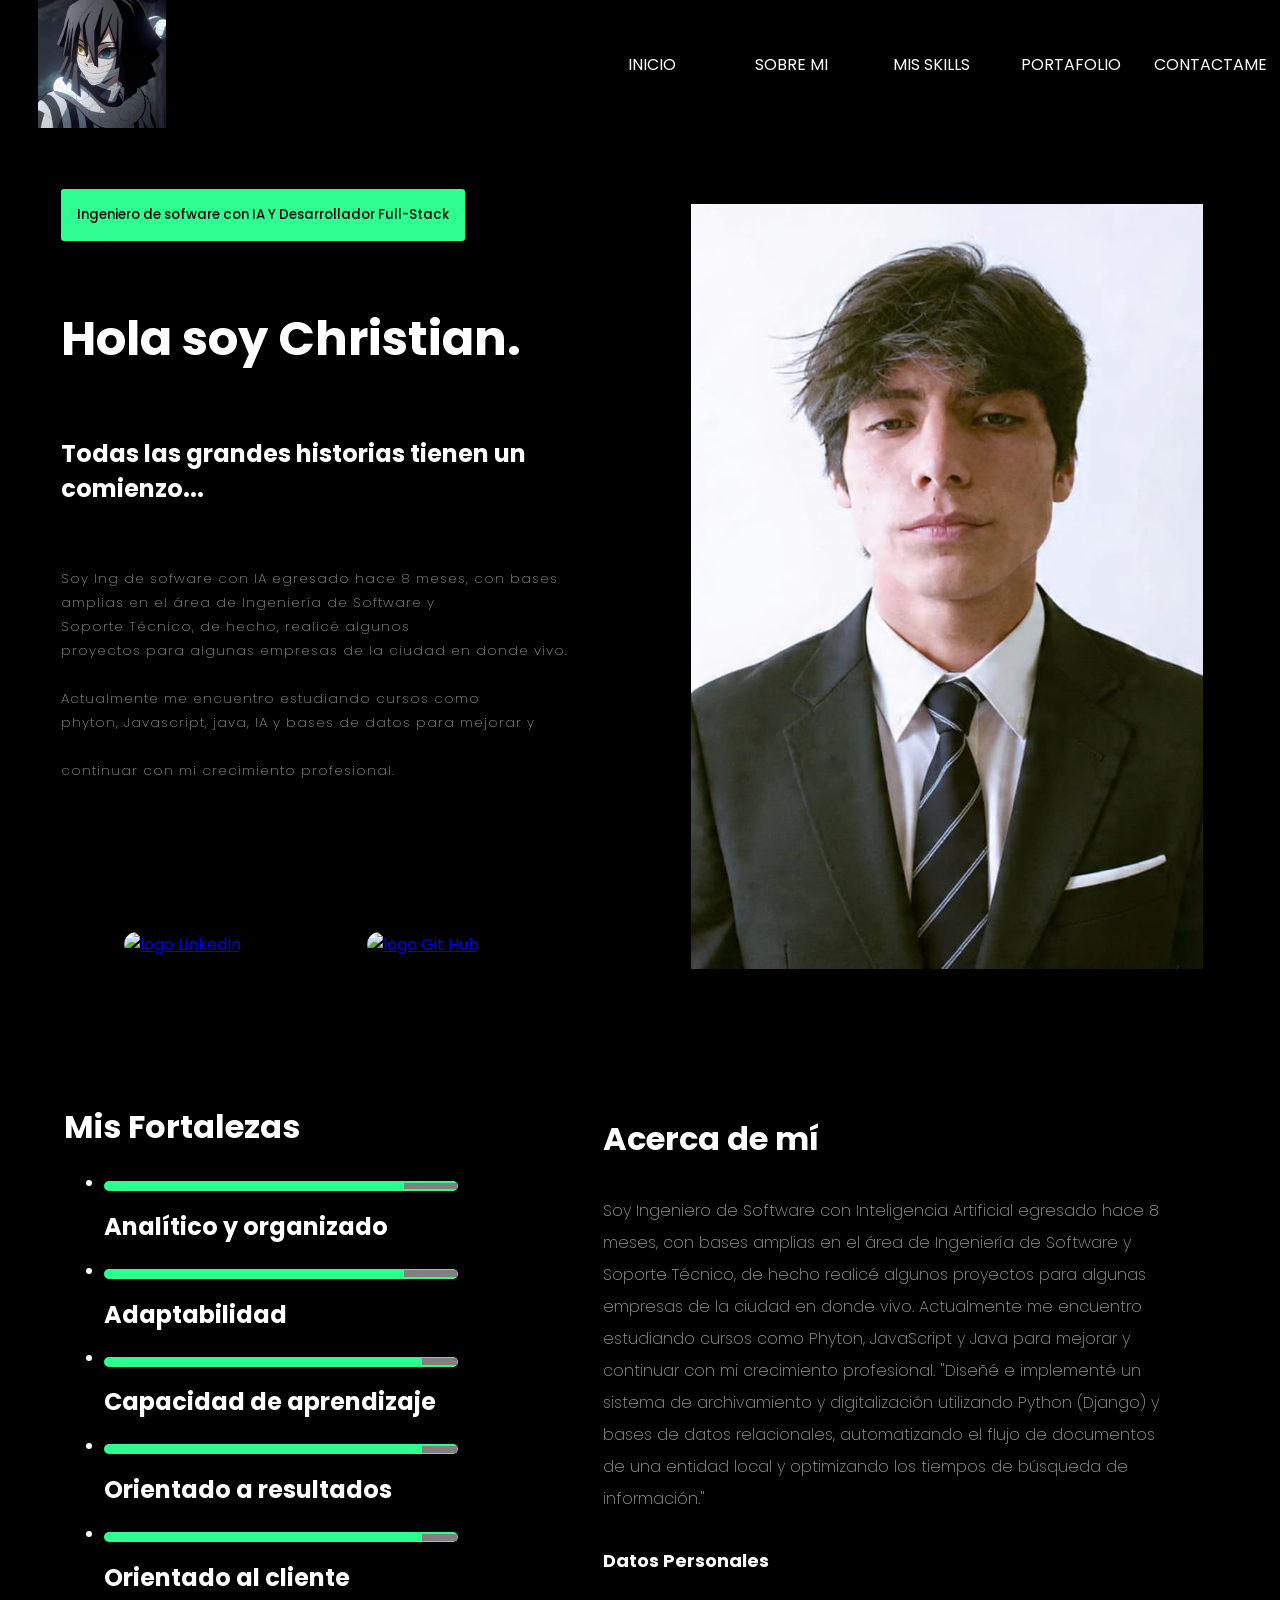
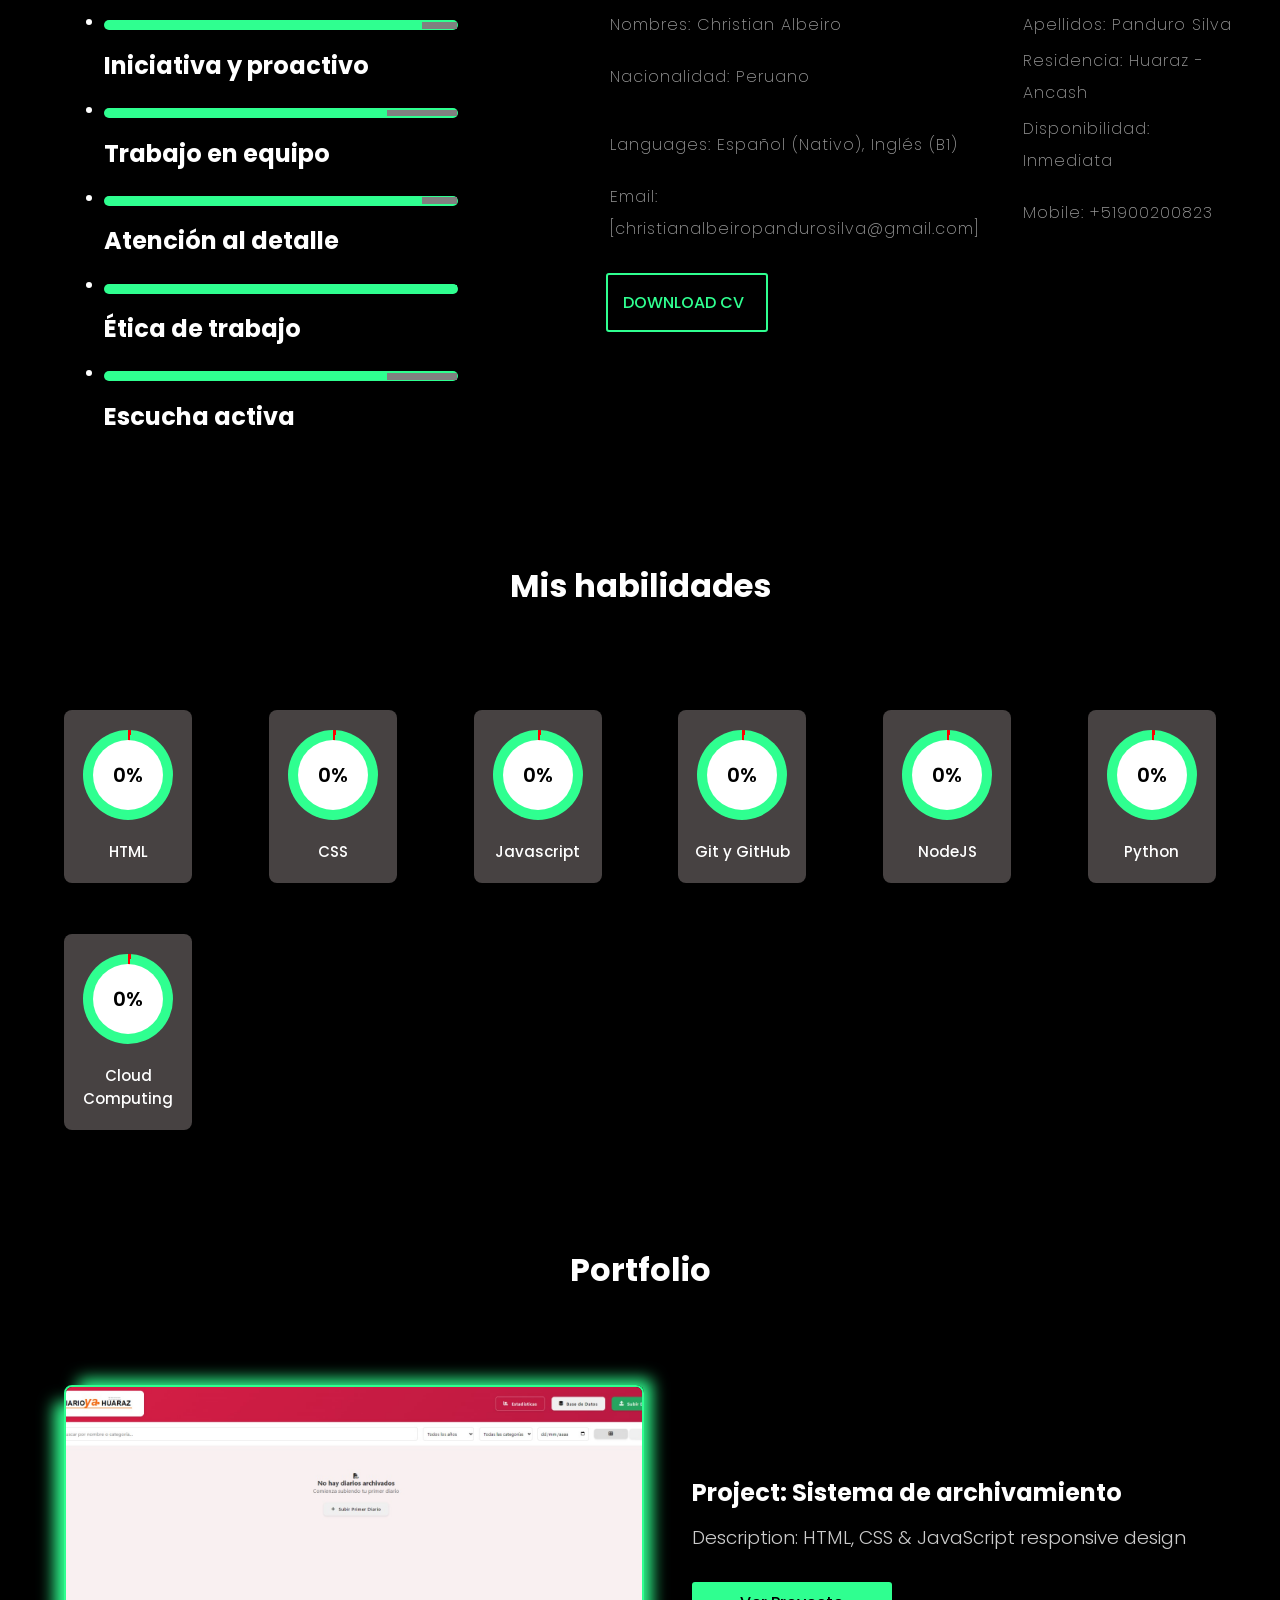
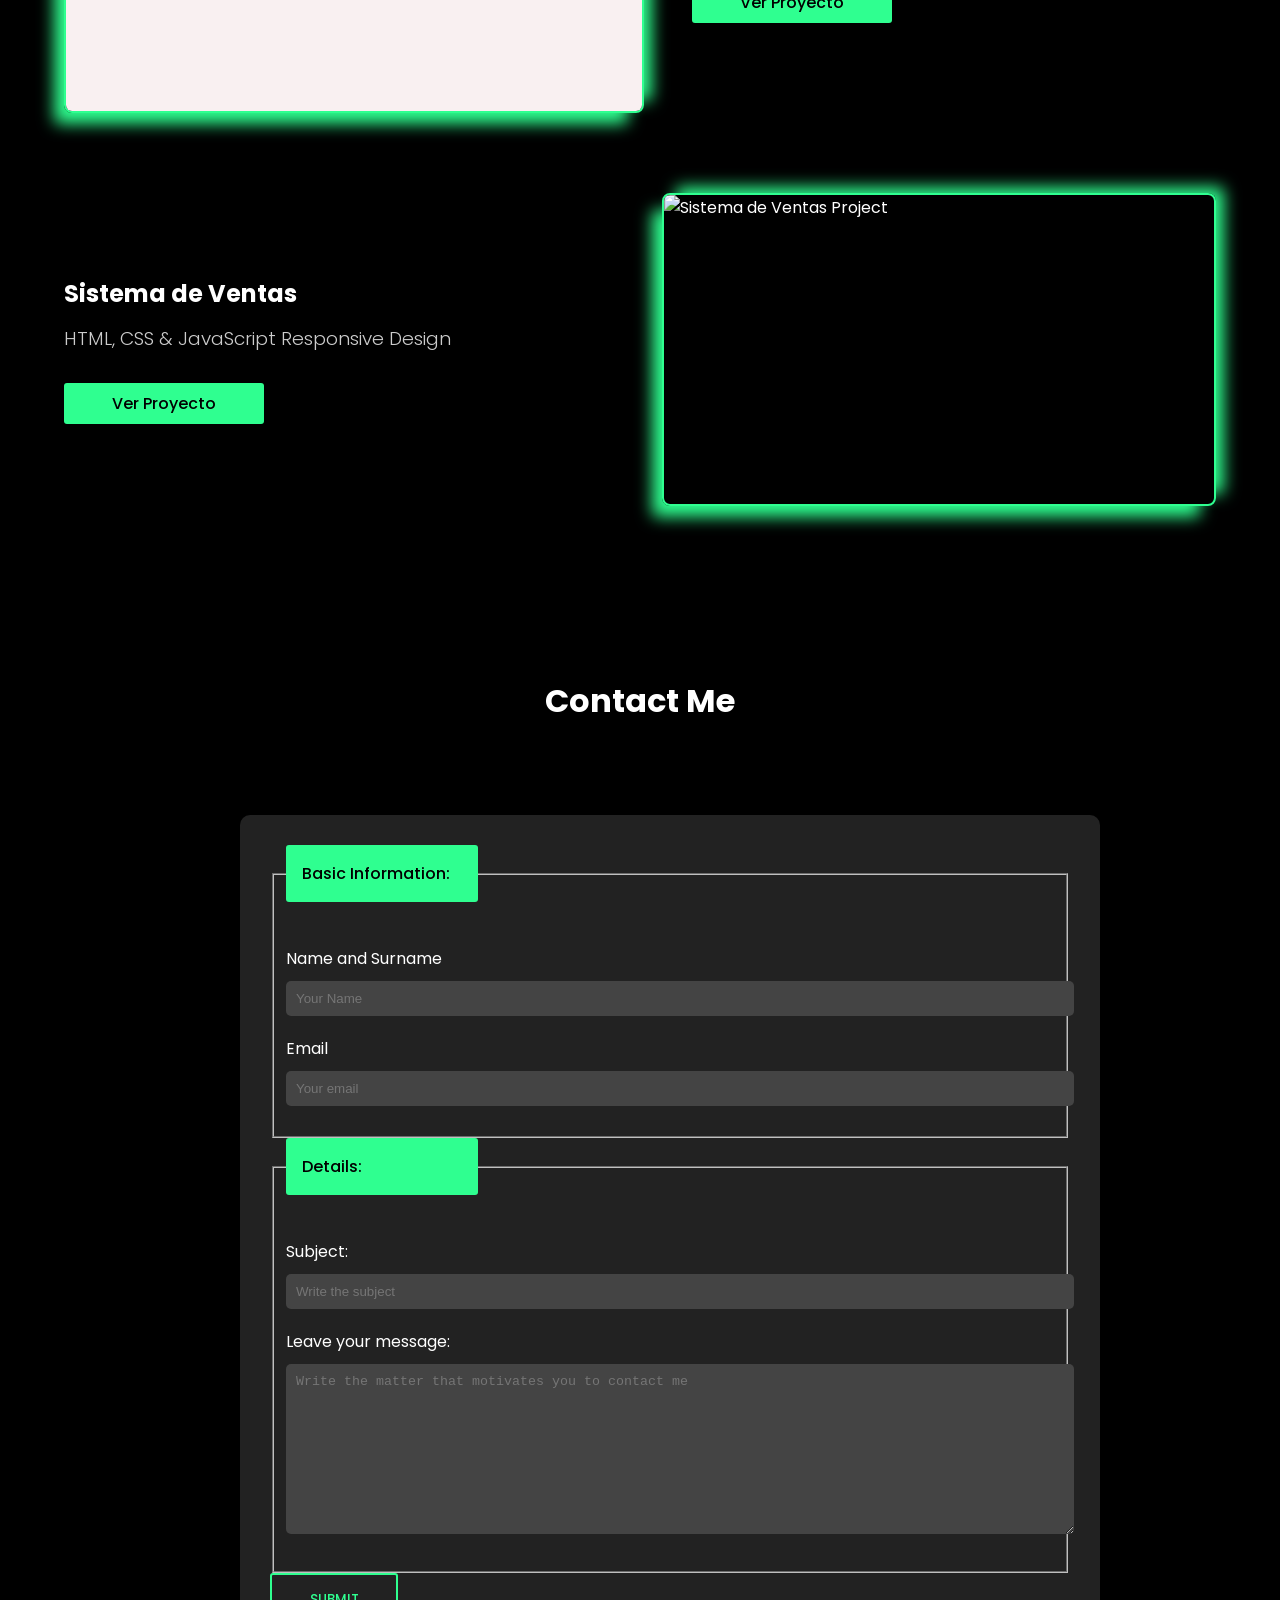
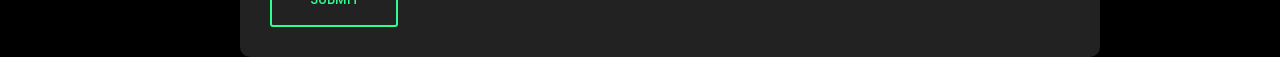
==== index.html @ 925903bc "cambios realizados" ====
<!DOCTYPE html>
<html lang="en">

<head>
    <meta charset="UTF-8">
    <meta http-equiv="X-UA-Compatible" content="IE=edge">
    <meta name="viewport" content="width=device-width, initial-scale=1.0">
    <title>Portafolio Christian Albeiro Panduro Silva</title>
    <link rel="stylesheet" href="./css/reset.css">
    <link rel="stylesheet" href="./css/style.css">
    <link rel="preconnect" href="https://fonts.googleapis.com">
    <link rel="preconnect" href="https://fonts.googleapis.com">
    <link rel="preconnect" href="https://fonts.gstatic.com" crossorigin>
    <link
        href="https://fonts.googleapis.com/css2?family=Poppins:ital,wght@0,100;0,200;0,300;0,400;0,500;1,300&display=swap"
        rel="stylesheet">

</head>

<body>
    <header class="header">
        <div class="header__Container">
            <img src="./img/logo_IN.png" alt="Christian Panduro Silva" class="logo__Img">

            <nav class="navbar">
                <a href="index.html" class="navbar__Links button">INICIO</a>
                <a href="#anchor__About-me" class="navbar__Links button">SOBRE MI</a>
                <a href="#anchor__My-Skills" class="navbar__Links button">MIS SKILLS</a>
                <a href="#anchor__Portfolio" class="navbar__Links button">PORTAFOLIO</a>
                <!--<a href="#" class = "navbar__Links button">SERVICES</a>-->
                <a href="#anchor__Contact" class="navbar__Links button">CONTACTAME</a>
            </nav>
        </div>
    </header>

    <main>
        <section class="banner">
            <div class="banner__Texts">
                <button class="banner__Texts-Button">Ingeniero de sofware con IA Y Desarrollador Full-Stack</button>
                <h1 class="banner__Texts-Title">Hola soy Christian.</h1>
                <h3 class="banner__Texts-Subtitle"> Todas las grandes historias tienen un comienzo...</h3>
                <p class="banner__Texts-Paragraph">Soy Ing de sofware con IA egresado hace 8 meses, con bases <br>
                    amplias en
                    el área de Ingeniería de Software y <br> Soporte Técnico, de hecho, realicé algunos <br>proyectos
                    para
                    algunas empresas de la ciudad en donde vivo.<br>
                    <br> Actualmente me encuentro estudiando cursos como <br>phyton, Javascript, java, IA y bases de
                    datos para mejorar y<br>
                    <br> continuar con mi crecimiento profesional. <br>

                </p>
                <div class="banner__Container-Rrss">
                    <a href="https://www.linkedin.com/in/christian-a-panduro-silva-a528353b9/" target="_blank"><img
                            src="./img/LinkedIn_.png" class="banner__Container-Rrss-logos" alt="logo LinkedIn"></a>
                    <a href="https://github.com/kelokevcd" target="_blank"><img src="./img/Git_Hub.png"
                            class="banner__Container-Rrss-logos" alt="logo Git Hub"></a>
                </div>
            </div>
            <div class="banner__Image"></div>
        </section>

        <section class="about-me" id="anchor__About-me">
            <div class="about__Progress-Container">
                <h2 class="about__Progress-Title">Mis Fortalezas</h2>
                <ul class="about__Progress-Bar-List">
                    <li>
                        <progress id="progressBar1" value="85" max="100"></progress>
                        <h2>Analítico y organizado</h2>
                    </li>
                    <li>
                        <progress id="progressBar2" value="85" max="100"></progress>
                        <h2>Adaptabilidad</h2>
                    </li>
                    <li>
                        <progress id="progressBar3" value="90" max="100"></progress>
                        <h2>Capacidad de aprendizaje</h2>
                    </li>
                    <li>
                        <progress id="progressBar4" value="90" max="100"></progress>
                        <h2>Orientado a resultados</h2>
                    </li>
                    <li>
                        <progress id="progressBar5" value="90" max="100"></progress>
                        <h2>Orientado al cliente</h2>
                    </li>
                    <li>
                        <progress id="progressBar6" value="90" max="100"></progress>
                        <h2>Iniciativa y proactivo</h2>
                    </li>
                    <li>
                        <progress id="progressBar7" value="80" max="100"></progress>
                        <h2>Trabajo en equipo</h2>
                    </li>
                    <li>
                        <progress id="progressBar8" value="90" max="100"></progress>
                        <h2>Atención al detalle</h2>
                    </li>
                    <li>
                        <progress id="progressBar9" value="100" max="100"></progress>
                        <h2>Ética de trabajo</h2>
                    </li>
                    <li>
                        <progress id="progressBar10" value="80" max="100"></progress>
                        <h2>Escucha activa</h2>
                    </li>
                </ul>
            </div>

            <div class="about__Container">
                <h2 class="about__Container-Title">Acerca de mí</h2>
                <p class="about__Container-Paragraph">Soy Ingeniero de Software con Inteligencia Artificial egresado
                    hace 8 meses, con bases amplias en el área de Ingeniería de Software y Soporte Técnico, de hecho
                    realicé algunos proyectos para algunas empresas de la ciudad en donde vivo. Actualmente me encuentro
                    estudiando cursos como Phyton, JavaScript y Java para mejorar y continuar con mi crecimiento
                    profesional. "Diseñé e implementé un sistema de archivamiento y digitalización utilizando Python
                    (Django) y bases de datos relacionales, automatizando el flujo de documentos de una entidad local y
                    optimizando los tiempos de búsqueda de información."
                </p>
                <h3 class="about__Container-Subtitle">Datos Personales</h3>
                <table class="about__Container-Table">
                    <tbody>
                        <tr>
                            <td>Nombres: Christian Albeiro</td>
                            <td>Apellidos: Panduro Silva</td>
                        </tr>
                        <tr>
                            <td>Nacionalidad: Peruano</td>
                            <td>Residencia: Huaraz - Ancash</td>
                        </tr>
                        <tr>
                            <td>Languages: Español (Nativo), Inglés (B1)</td>
                            <td>Disponibilidad: Inmediata</td>
                        </tr>
                        <tr>
                            <td>Email: <a class="contacto"
                                    href="christianalbeiropandurosilva@gmail.com">[christianalbeiropandurosilva@gmail.com]</a>
                            </td>
                            <td>Mobile: <a class="contacto" href="tel:+51900200823">+51900200823</a></td>
                        </tr>
                    </tbody>
                </table>
                <div class="about__Container-CV">
                    <a href="https://drive.google.com/u/0/uc?id=1h430O8Bx3JMzEieAZW5dq2Z0XcemH2t6&export=download"
                        target="_blank" class="about__Container-CV-Button">Download CV</a>
                </div>
            </div>
        </section>

        <section class="my-Skills" id="anchor__My-Skills">
            <h2 class="my-Skills__title">Mis habilidades</h2>
            <div class="my-skills__Containers-Group">
                <div class="my-Skills__Container" id="HTML">
                    <div class="my-Skills__Circular-Bar">
                        <span class="my-Skills__Circular-Bar__Progress-value">0%</span>
                    </div>
                    <span class="my-Skills__Circular-Bar__Header-Text">HTML</span>
                </div>
                <div class="my-Skills__Container" id="CSS">
                    <div class="my-Skills__Circular-Bar">
                        <span class="my-Skills__Circular-Bar__Progress-value">0%</span>
                    </div>
                    <span class="my-Skills__Circular-Bar__Header-Text">CSS</span>
                </div>
                <div class="my-Skills__Container" id="Javascript">
                    <div class="my-Skills__Circular-Bar">
                        <span class="my-Skills__Circular-Bar__Progress-value">0%</span>
                    </div>
                    <span class="my-Skills__Circular-Bar__Header-Text">Javascript</span>
                </div>
                <div class="my-Skills__Container" id="Git">
                    <div class="my-Skills__Circular-Bar">
                        <span class="my-Skills__Circular-Bar__Progress-value">0%</span>
                    </div>
                    <span class="my-Skills__Circular-Bar__Header-Text">Git y GitHub</span>
                </div>
                <div class="my-Skills__Container" id="Node JS">
                    <div class="my-Skills__Circular-Bar">
                        <span class="my-Skills__Circular-Bar__Progress-value">0%</span>
                    </div>
                    <span class="my-Skills__Circular-Bar__Header-Text">NodeJS</span>
                </div>
                <div class="my-Skills__Container" id="Python">
                    <div class="my-Skills__Circular-Bar">
                        <span class="my-Skills__Circular-Bar__Progress-value">0%</span>
                    </div>
                    <span class="my-Skills__Circular-Bar__Header-Text">Python</span>
                </div>
                <div class="my-Skills__Container" id="Cloud">
                    <div class="my-Skills__Circular-Bar">
                        <span class="my-Skills__Circular-Bar__Progress-value">0%</span>
                    </div>
                    <span class="my-Skills__Circular-Bar__Header-Text">Cloud Computing</span>
                </div>
        </section>

        <section class="portfolio" id="anchor__Portfolio">
            <h2 class="portfolio__Title">Portfolio</h2>
            <div class="portfolio__Projects">
                <div class="portfolio__Project">
                    <img src="./img/Sistema_archivamiento.jpeg" alt="Sistema de archivamiento Project"
                        class="portfolio__Project-Img">
                    <div class="portfolio__Project-Info">
                        <h3 class="portfolio__Text-Right">Project: Sistema de archivamiento</h3>
                        <h3 class="portfolio__Text-Description-Right">Description: HTML, CSS & JavaScript responsive
                            design
                        </h3>
                        <a href="https://github.com/kelokevcd/sistema---archivamiento1.git" target="_blank"
                            class="portfolio__Button">Ver Proyecto</a>
                    </div>
                </div>
                <div class="portfolio__Project">
                    <div class="portfolio__Project-Info">
                        <h3 class="portfolio__Text-Left">Sistema de Ventas</h3>
                        <h3 class="portfolio__Text-Description-Left">HTML, CSS & JavaScript Responsive Design</h3>
                        <a href="https://github.com/kelokevcd/FRONTEND-SISTEMAVENTA.git" target="_blank"
                            class="portfolio__Button">Ver Proyecto</a>
                    </div>
                    <img src="./img/Sistema_Ventas.jpeg" alt="Sistema de Ventas Project" class="portfolio__Project-Img">
                </div>
            </div>
        </section>

        <section class="form" id="anchor__Contact">
            <div class="form_Container">
                <h2 class="form__Title">Contact Me</h2>
                <form action="./registro_concluido.html" class="form">
                    <fieldset>
                        <legend class="form__Label">Basic Information:</legend>
                        <div class="input-container">
                            <label class="input-label" for="name">Name and Surname</label>
                            <span class="input-message-error">This field is not valid</span>
                            <input name="name" id="name" class="input" type="text" placeholder="Your Name" required
                                minlength="6" maxlength="50">
                        </div>
                        <div class="input-container">
                            <label class="input-label" for="email">Email</label>
                            <span class="input-message-error">This field is not valid</span>
                            <input name="email" id="email" class="input" type="email" placeholder="Your email" required
                                pattern="^[^\s@]+@[^\s@]+\.[^\s@]+$"
                                title="Debes ingresar un correo electrónico válido, con este formato de ejemplo: martymcfly@gmail.com">
                        </div>
                    </fieldset>
                    <fieldset>
                        <legend class="form__Label">Details:</legend>
                        <div class="input-container">
                            <label class="input-label" for="subject">Subject:</label>
                            <span class="input-message-error">This field is not valid</span>
                            <input name="Subject" id="subject" class="input" type="text" placeholder="Write the subject"
                                required minlength="6" maxlength="50"
                                title="Debes ingresar mínimo 6 caracteres y un máximo de 50.">
                        </div>
                        <div class="input-container">
                            <label class="input-label" for="message">Leave your message:</label>
                            <span class="input-message-error">This field is not valid</span>
                            <textarea rows="10" id="message" name="message" required minlength="10" maxlength="1500"
                                placeholder="Write the matter that motivates you to contact me"></textarea>
                        </div>
                    </fieldset>
                    <button class="form__Button">Submit</a>
                </form>
            </div>
        </section>


    </main>
    <script src="./JS/anchor_scroll.js"></script>
    <script src="./JS/circular-Progress-Bar.js"></script>
    <script src="./JS/skill_Containers.js"></script>
    <script src="./JS/validaciones.js" type="module"></script>
    <script src="./Js/app.js" type="module"></script>
</body>

</html>
---- css/style.css ----
body {
  background-color: black;
  font-family: 'Poppins', sans-serif;
  margin: auto;
  color: white;
}

/* INICIO DE LA SECCION HEADER */

.header__Container {
  display: flex;
  /* se invoca el modulo unidimensional de layout: caja flexible */
  align-items: center;
  /* se alinean items verticalmente en "y" */
  background-color: black;
  /* color fondo sección */
}

.logo__Img {
  width: 10%;
  /* tamaño del logo */
  padding: 0 3%;
}

.navbar {
  display: flex;
  width: 92%;
  /* restante asignado a la navbar */
  justify-content: flex-end;
  /* alinea link acia el final de la fila */

}

.navbar__Links {
  display: flex;
  width: 10%;
  /* ancho de cada link */
  text-decoration: none;
  /* eliminar el subrayado del link */
  color: white;
  /* color letra de cada link */
  justify-content: center;

}

/* INICIA PERSONALIZACION DE LA CLASE BOTÓN EN ARAS DE ANIMARLA */

.button {
  /*font-size: 17px;*/
  background: transparent;
  /* para que aqdopte el color de fondo de la pagina */
  border: none;
  /* para que elimine el borde del botón */
  padding: 1em;
  /* para definir el tamaño del botón */
  position: relative;
  /* indica que es un elemento posicionado y que los pseudoelementos se sicionan teniendolo como referencia. */
  transition: .5s ease;
  /* duracion y efecto de la animacion */
  z-index: 2;
  /* el elemento tiene prelacion sobre los pseudoelementos */
}

.button::before {
  /* pseudoelemento para crear la línea animada que se extiende */
  content: '';
  /* no tendrá ningún contenido */
  position: absolute;
  /* se ubicará en relacion con el elemento padre que es el botón */
  left: 0;
  /* la linea inicia en el valor 0 de la parte izq */
  bottom: 0;
  /* la linea inicia en el valor 0 de la parte de abajo */
  height: 2px;
  /* el grosor de la línea */
  width: 0;
  /*la línea inicia no mostrandose (para la animacion)*/
  background-color: #fcfcfc;
  /* indica el color de la linea */
  transition: .5s ease;
  /* duracion y efecto de la animacion */
  z-index: -1;
  /* la prelacion es por debajo del botón */
}

.button:hover {
  /* cuando el mouse se pone sobre el botón */
  color: black;
  /* color del texto que mostrará */
  transition-delay: .5s;
  /* que tan lenta será la animacion */

}

.button:hover::before {
  /* funciona cuando el mouse se coloca sobre el boton*/
  width: 100%;
  /* hace que la línea se extienda de lado a lado hasta que se complete */

}

.button::after {
  /*para el inicio de la animacion */
  content: '';
  /*sin contenido*/
  position: absolute;
  /* se ubica según su padre*/
  left: 0;
  /* la linea inicia en el valor 0 de la parte izq */
  bottom: 0;
  /* la linea inicia en el valor 0 de la parte de abajo */
  height: 0;
  /* el grosor de la línea al inicio */
  width: 100%;
  /* indica que ocupará todo el espacio de lado a lado */
  transition: .4s ease;
  /* duracion y efecto de la transicion */
  z-index: -2;
  /* configura que el elemento quede detrás de los demás */
  border-radius: 3px 3px 0 0;
  /* redondear bordes solo superiores */
}

.button:hover::after {
  height: 100%;
  /* indica la altura a la que se extenderá el fondo rojo */
  transition-delay: 0.4s;
  /*retraso de la animacion */
  background-color: rgb(47, 255, 144);
  /* color de fondo que se extiende */
}

/* FIN DE LA SECCION HEADER */


/* INICIO DE LA SECCION BANNER */

.banner {
  display: flex;

}

.banner__Texts-Button {
  background: rgb(47, 255, 144);
  color: black;
  font-family: 'Poppins', sans-serif;
  font-weight: 500;
  border-radius: 3px;
  padding: 1rem;
  border: none;
  margin: 10% 0 5% 10%;
}

.banner__Texts-Button:hover {
  background: rgb(47, 255, 144);
  color: black;
  border-radius: 5px;
  box-shadow: 0 0 5px rgb(47, 255, 144),
    0 0 25px rgb(47, 255, 144),
    0 0 50px rgb(47, 255, 144),
    0 0 100px rgb(47, 255, 144);
}

.banner__Texts-Title {
  margin: 5% 0 5% 10%;
  font-size: 3rem;
  width: 100%;
}

.banner__Texts-Subtitle {
  margin: 10% 0 5% 10%;
  font-size: 1.5rem;
}

.banner__Texts-Paragraph {
  margin: 10%;
  line-height: 1.5rem;
  font-size: smaller;
  font-weight: 200;
  letter-spacing: 1px;
  opacity: 60%;
  width: 100%;
  /* text-shadow: 1px 1px 1px rgb(0, 0, 0); */
}

.banner__Container-Rrss {
  display: flex;
  width: 480px;
  height: 200px;
  margin-left: 10%;
  justify-content: space-around;
  align-items: center;
}

.banner__Container-Rrss-logos {
  width: 70px;
  height: 50px;
  border-radius: 30px;


}

.banner__Image {
  background-image: url('../img/cristian\ panduro_black.jpeg');
  background-position: center;
  background-repeat: no-repeat;
  background-size: cover;
  height: 85vh;
  width: 40%;
  margin: auto;

}

.about-me {
  display: flex;
  width: 100%;
}

.about__Progress-Container {
  padding: 3% 0 3% 5%;
  width: 50%;
  line-height: 1.5rem;
}

.about__Container {
  padding: 3% 0 3% 5%;
  width: 80%;
}

.about__Progress-Title {
  margin: 2rem 0rem;
  font-size: xx-large;
}

progress {
  width: 80%;
  /* ancho del espacio de la barra */
  height: 10px;
  /* alto de la barra */
  background: rgb(47, 255, 144);
  /* fondo de la barra*/
  padding: 0.1rem;
  /*separacion interna */
  border-radius: 5px;
  /*borde redondeado */
}

.about__Progress-Bar-List {
  animation: progress 15s linear forwards;
  /*nombre de la animacion, duracion, tipo movimiento, direccion */
}

@keyframes progress {

  /*nombre de la animacion */
  from {
    width: 50%;
  }

  /*la barra debe comenzar en*/
  to {
    width: 100%;
  }

  /*la animacion de la barra termina en lo que se parametrizó*/
}

progress::-webkit-progress-value {
  background-color: rgb(47, 255, 144);
  /* el color de la barra de progreso */
}

.about__Container-Title {
  margin: 2rem;
  font-size: xx-large;
  width: 50%;
}

.about__Container-Paragraph {
  margin: 2rem;
  width: 80%;
  line-height: 2rem;
  font-weight: 200;
  opacity: 60%;
}

.about__Container-Subtitle {
  margin: 2rem;
  font-size: large;
}

.about__Container-Table {
  margin: 0 5%;
  line-height: 2rem;
  /* espacio de interlineado */
  font-weight: 200;
  /* como una negrilla al texto */
  width: 90%;
  /* espacio a utilizar */
  opacity: 60%;
  /* nivel de opacidad del contenido de la tabla */

}

th,
td {
  letter-spacing: 1px;
  /* espaciado de las letras para que sea más legible */
}

.contacto {
  color: white;
  text-decoration: none;
  /* eliminar el subrayado de los links */
  cursor: pointer;
  /* a manito cuando el ursor está sobre un link */
}

.about__Container-CV {
  position: relative;
  width: 8rem;
}

.about__Container-CV-Button {
  display: inline-block;
  background: transparent;
  font-family: 'Poppins', sans-serif;
  font-weight: 500;
  border-radius: 3px;
  margin: 20% 5% 10% 27%;
  padding: 15px;
  border: 2px solid rgb(47, 255, 144);
  text-transform: uppercase;
  text-decoration: none;
  color: rgb(47, 255, 144);
  position: relative;
  width: 8rem;
}

.about__Container-CV-Button:hover {
  background: rgb(47, 255, 144);
  color: black;
  border-radius: 5px;
  box-shadow: 0 0 5px rgb(47, 255, 144),
    0 0 25px rgb(47, 255, 144),
    0 0 50px rgb(47, 255, 144),
    0 0 100px rgb(47, 255, 144);
}



/* FIN DE LA SECCION ABOUT */


/* INICIA SECCION MY SKILLS */

.my-Skills__title {
  font-size: xx-large;
  /* tamaño de la fuente */
  width: 100%;
  /* espacio de ancho a utilizar*/
  text-align: center;
  /* centra el texto en el espacio asignado */
  padding: 3rem 0;
  /* espaciado vertical */
}

.my-skills__Containers-Group {
  display: flex;
  flex-direction: row;
  /* disposición de la orientación de todos los containers */
  flex-wrap: wrap;
  /* según el tamaño de la ventana se auto ajustan enviando los divs restantes abajo. */
}

.my-Skills__Container {
  display: flex;
  width: calc(100% / 10);
  /* ancho del container */
  height: 25%;
  /* altura del circular progress */
  padding: 20px 0;
  /* padding sup e inf, laterales */
  border-radius: 8px;
  /*borde redondeado del container*/
  background: rgba(92, 86, 86, 0.778);
  /* fondo del container*/
  row-gap: 20px;
  /* espacio vertical entre el circular bar y el texto */
  flex-direction: column;
  /* orientacion del circular progress */
  align-items: center;
  /* centra elementos en el container*/
  margin: 2% 1% 2% 5%;

}

.my-Skills__Circular-Bar {
  position: relative;
  /* determino ubicacion */
  height: 90px;
  /* altura del circulo externo */
  width: 90px;
  /* ancho del circulo externo */
  border-radius: 50%;
  /*borde redondeado */
  background: conic-gradient(red 3.6deg, rgb(47, 255, 144) 0deg);
  /* colores del circular progress*/
  display: flex;
  align-items: center;
  /*centrado de elementos en y */
  justify-content: center;
  /*centrado de elementos en y */
}

.my-Skills__Circular-Bar::before {
  content: "";
  position: absolute;
  /* su ubicacion estará por dentro de la posicion del elemento padre */
  height: 70px;
  /* altura del circulo interno */
  width: 70px;
  /* ancho del circulo interno */
  border-radius: 50%;
  /* borde redondeado */
  background-color: #fff;
  /* color de fondo del centro del circular bar */
}

.my-Skills__Circular-Bar__Progress-value {
  position: relative;
  font-size: 20px;
  /* tamaño de letra del porcentaje */
  font-weight: 600;
  /* negrilla del porcentaje */
  color: rgb(0, 0, 0);
  /* color del porcentaje */

}

.my-Skills__Circular-Bar__Header-Text {
  font-size: 15px;
  /* tamaño del texto del Skill */
  font-weight: 500;
  /* negrilla del texto */
  color: #fff;
  /* color del texto del header */
  text-align: center;
}

/* FIN DE LA SECCION MY SKILLS */

/* INICIO DE LA SECCION PORTFOLIO */

.portfolio__Title {
  font-size: xx-large;
  /* tamaño de la fuente */
  width: 100%;
  /* espacio de ancho a utilizar*/
  text-align: center;
  /* centra el texto en el espacio asignado */
  padding: 4rem 0;
  /* espaciado vertical */
}

.portfolio__Projects {
  display: flex;
  flex-direction: column;
  gap: 5rem;
  padding: 0 5%;
  margin-bottom: 5rem;
}

.portfolio__Project {
  display: flex;
  align-items: center;
  justify-content: center;
  gap: 3rem;
}

.portfolio__Project-Img {
  width: 50%;
  max-width: 600px;
  height: auto;
  aspect-ratio: 16/9;
  object-fit: cover;
  border-radius: 8px;
  box-shadow: 11px -9px 16px -3px rgb(47, 255, 144), -13px 14px 16px -3px rgb(47, 255, 144);
  border: 2px solid rgb(47, 255, 144);
}

.portfolio__Project-Info {
  width: 50%;
  display: flex;
  flex-direction: column;
  align-items: flex-start;
}

.portfolio__Text-Right,
.portfolio__Text-Left {
  margin: 0;
  padding: 0 0 1rem 0;
  font-size: 1.5rem;
}

.portfolio__Text-Description-Right,
.portfolio__Text-Description-Left {
  margin: 0;
  padding: 0 0 2rem 0;
  line-height: 1.5rem;
  font-weight: 300;
  color: #ccc;
}

.portfolio__Button {
  color: black;
  font-family: 'Poppins', sans-serif;
  background: rgb(47, 255, 144);
  border: none;
  font-weight: 500;
  border-radius: 3px;
  padding: 0.5rem 3rem;
  margin: 0;
  text-decoration: none;
}

.portfolio__Button:hover {
  background: rgb(47, 255, 144);
  color: black;
  border-radius: 5px;
  box-shadow: 0 0 5px rgb(47, 255, 144),
    0 0 25px rgb(47, 255, 144),
    0 0 50px rgb(47, 255, 144),
    0 0 100px rgb(47, 255, 144);
}

/* FIN DE LA SECCION PORTAFOLIO */

/* INICIO DE LA SECCION FORMULARIO */

.form__Title {
  font-size: xx-large;
  /* tamaño de la fuente */
  width: 100%;
  /* espacio de ancho a utilizar*/
  text-align: center;
  /* centra el texto en el espacio asignado */
  padding: 4rem 0;
  /* espaciado vertical */
}

.form_Container {
  display: flex;
  flex-direction: column;
  width: 800px;
  margin: auto;
}

form {
  width: 800px;
  margin: 0 auto;
  background-color: #222;
  padding: 30px;
  border-radius: 10px;
}

.form__Label {
  background: rgb(47, 255, 144);
  color: black;
  font-family: 'Poppins', sans-serif;
  font-weight: 500;
  border-radius: 3px;
  padding: 1rem;
  border: none;
  margin: 10% 0 5% 0;
  width: 10rem;
  justify-content: center;
}

.input-label {
  display: block;
  margin-bottom: 10px;
  color: #fff;
}

input,
textarea {
  width: 100%;
  padding: 10px;
  margin-bottom: 20px;
  border: none;
  border-radius: 5px;
  background-color: #444;
  color: #fff;
}

input:focus,
textarea:focus {
  outline: none;
  box-shadow: 0 0 10px rgb(47, 255, 144);
}

.form__Button {
  display: inline-block;
  background: transparent;
  font-family: 'Poppins', sans-serif;
  font-weight: 500;
  border-radius: 3px;
  margin: auto;
  padding: 15px;
  border: 2px solid rgb(47, 255, 144);
  text-transform: uppercase;
  text-decoration: none;
  color: rgb(47, 255, 144);
  position: relative;
  width: 8rem;
}

.form__Button:hover {
  background: rgb(47, 255, 144);
  color: black;
  border-radius: 5px;
  box-shadow: 0 0 5px rgb(47, 255, 144),
    0 0 25px rgb(47, 255, 144),
    0 0 50px rgb(47, 255, 144),
    0 0 100px rgb(47, 255, 144);
}

.input-message-error {
  display: none;
  /* ocultar el mensaje de error por defecto */
  color: red;
  /* color de texto del mensaje de error */
  font-size: 14px;
  /* tamaño de fuente del mensaje de error */
  margin-top: 5px;
  /* margen superior del mensaje de error */
}
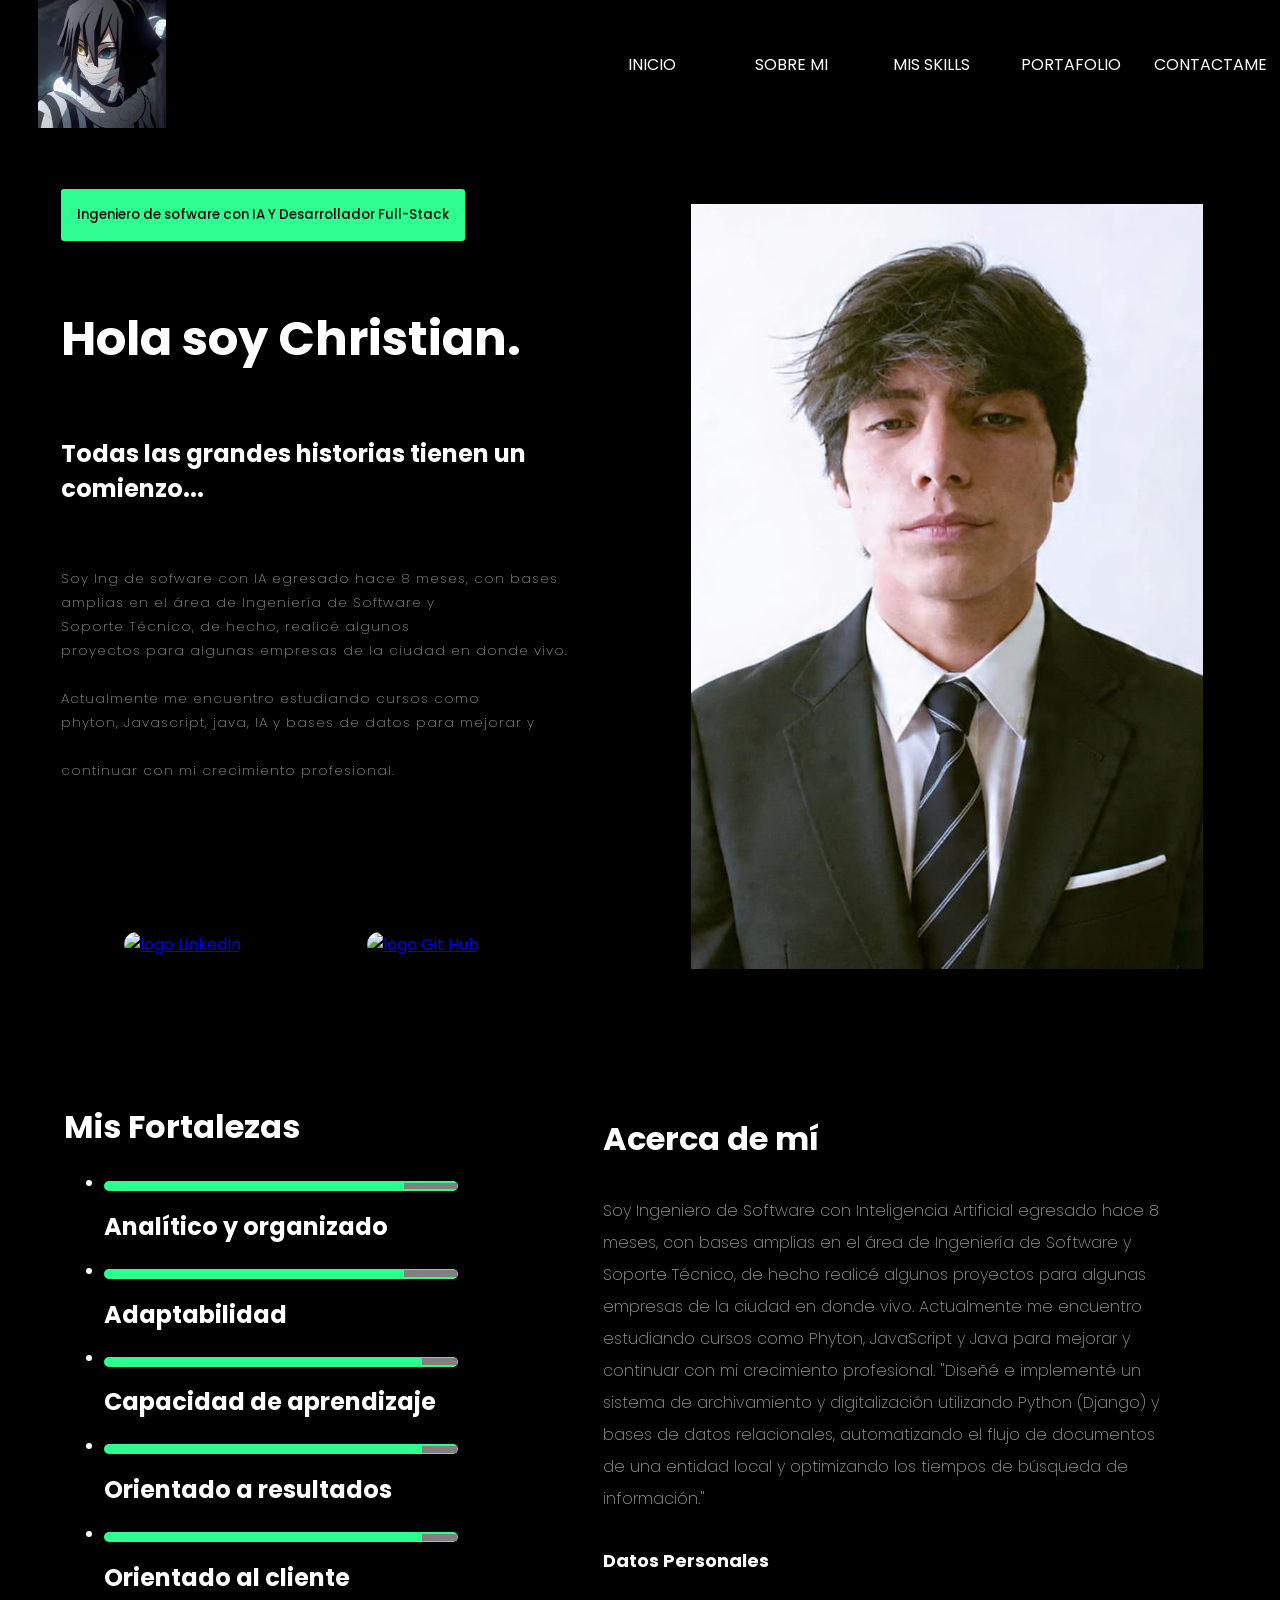
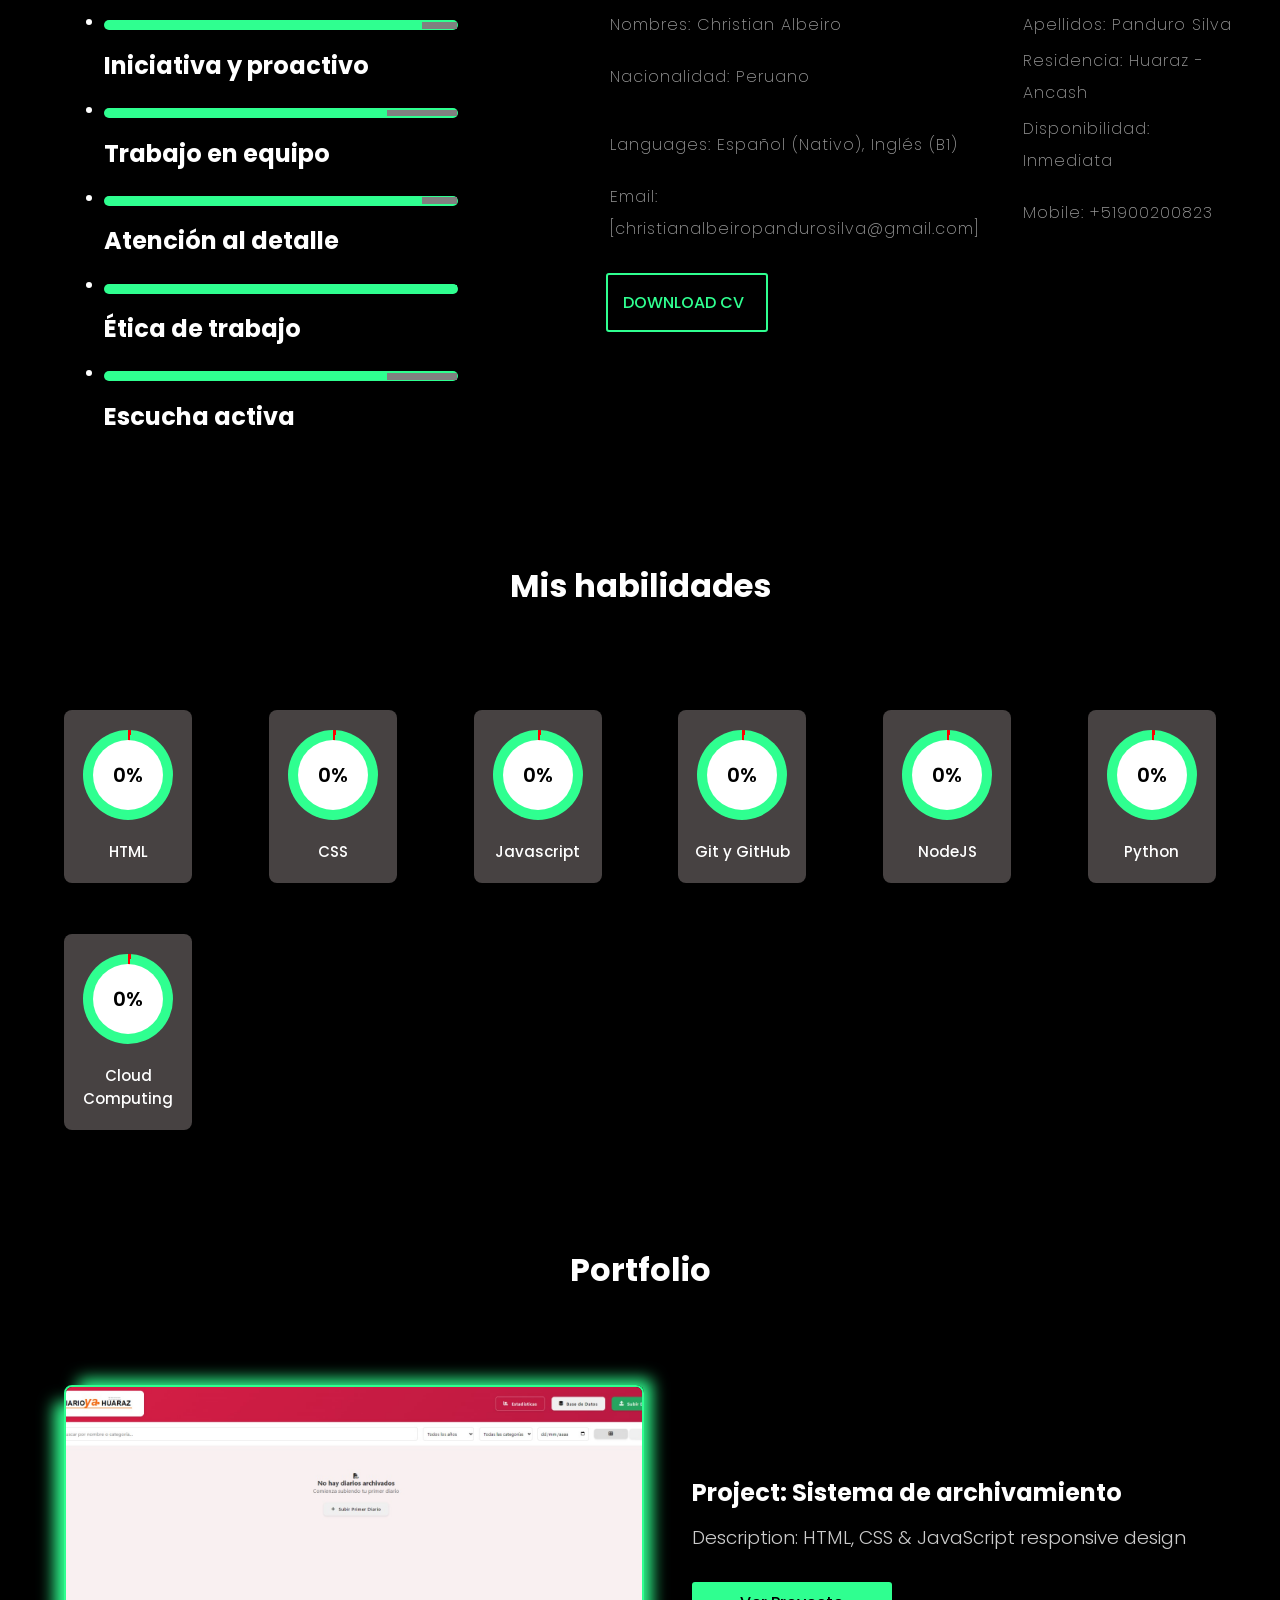
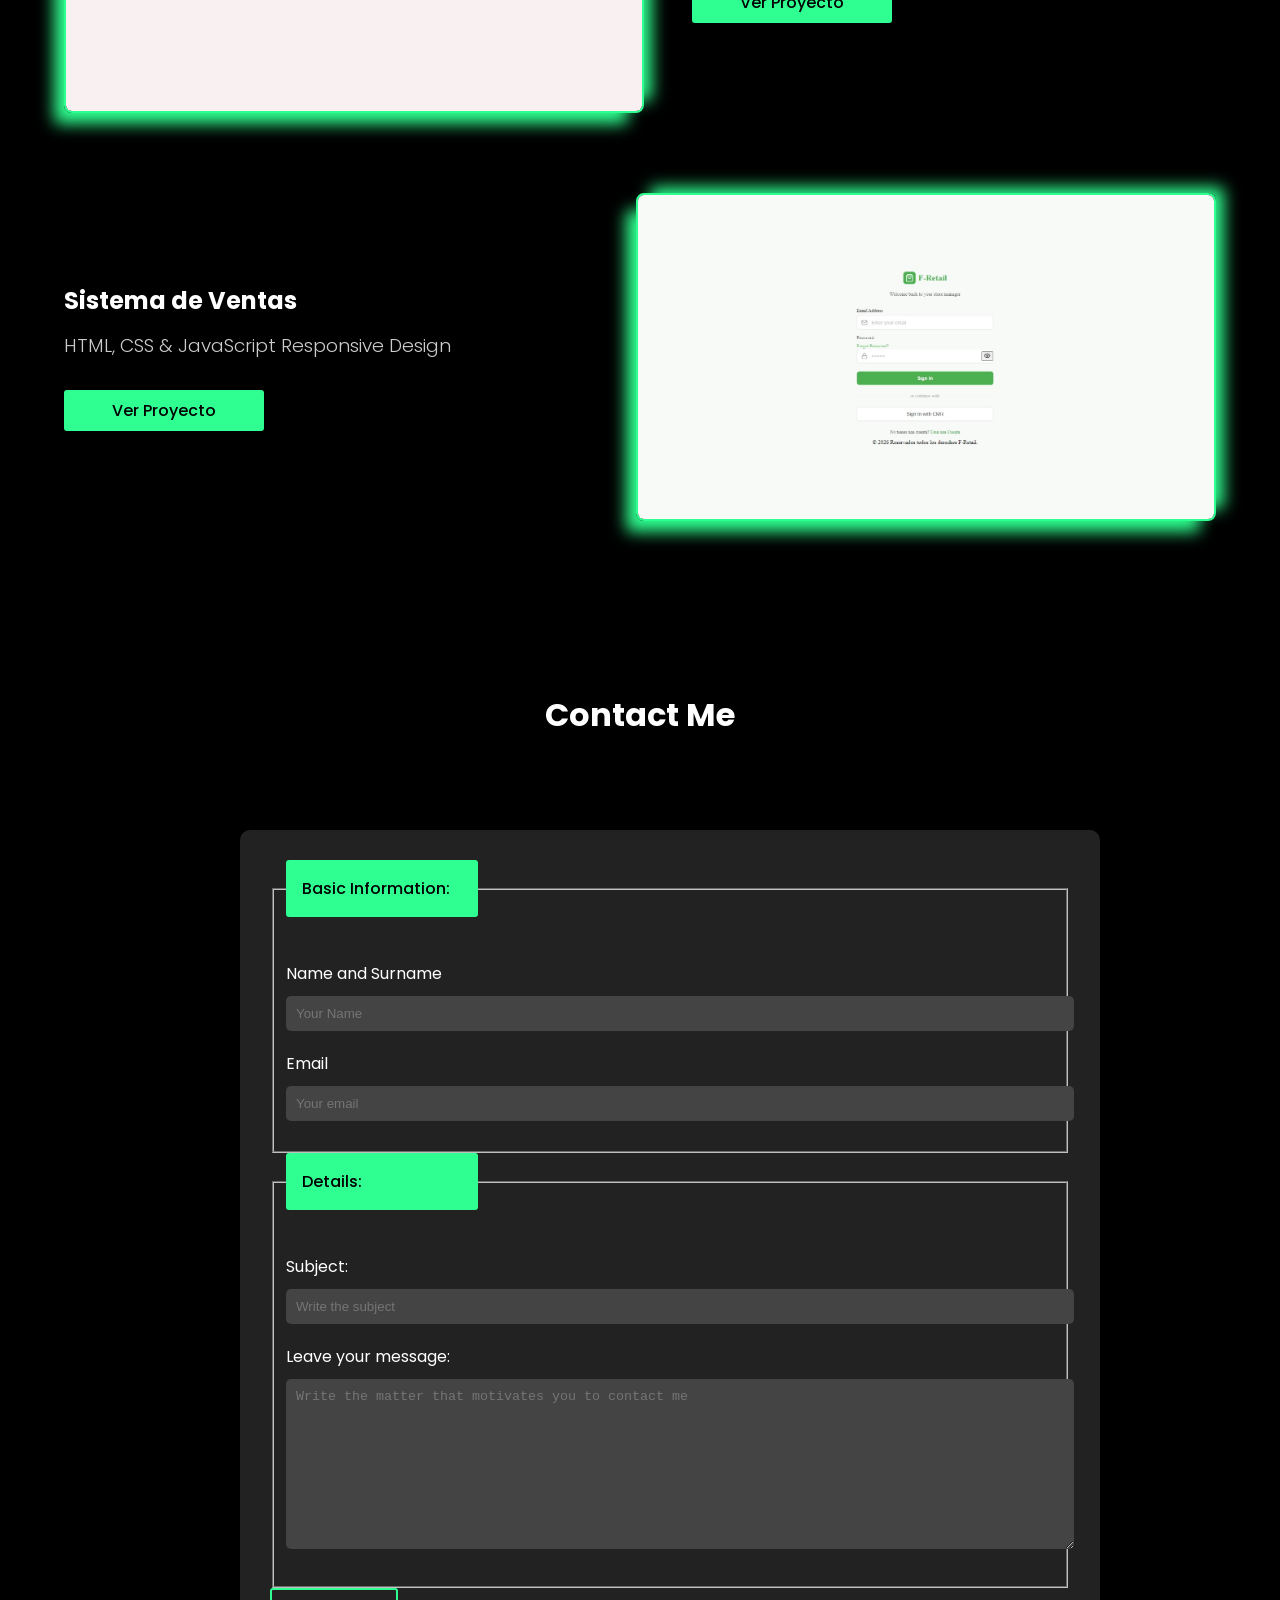
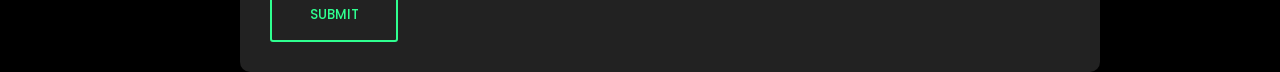
==== commit 9763250a: "modificado" ====
--- a/index.html
+++ b/index.html
@@ -197,7 +197,7 @@
             <h2 class="portfolio__Title">Portfolio</h2>
             <div class="portfolio__Projects">
                 <div class="portfolio__Project">
-                    <img src="./img/Sistema_archivamiento.jpeg" alt="Sistema de archivamiento Project"
+                    <img src="img/Sistema_archivamiento.jpeg" alt="Sistema de archivamiento Project"
                         class="portfolio__Project-Img">
                     <div class="portfolio__Project-Info">
                         <h3 class="portfolio__Text-Right">Project: Sistema de archivamiento</h3>
@@ -215,7 +215,7 @@
                         <a href="https://github.com/kelokevcd/FRONTEND-SISTEMAVENTA.git" target="_blank"
                             class="portfolio__Button">Ver Proyecto</a>
                     </div>
-                    <img src="./img/Sistema_Ventas.jpeg" alt="Sistema de Ventas Project" class="portfolio__Project-Img">
+                    <img src="img/sistema_ventas.jpeg" alt="Sistema de Ventas Project" class="portfolio__Project-Img">
                 </div>
             </div>
         </section>
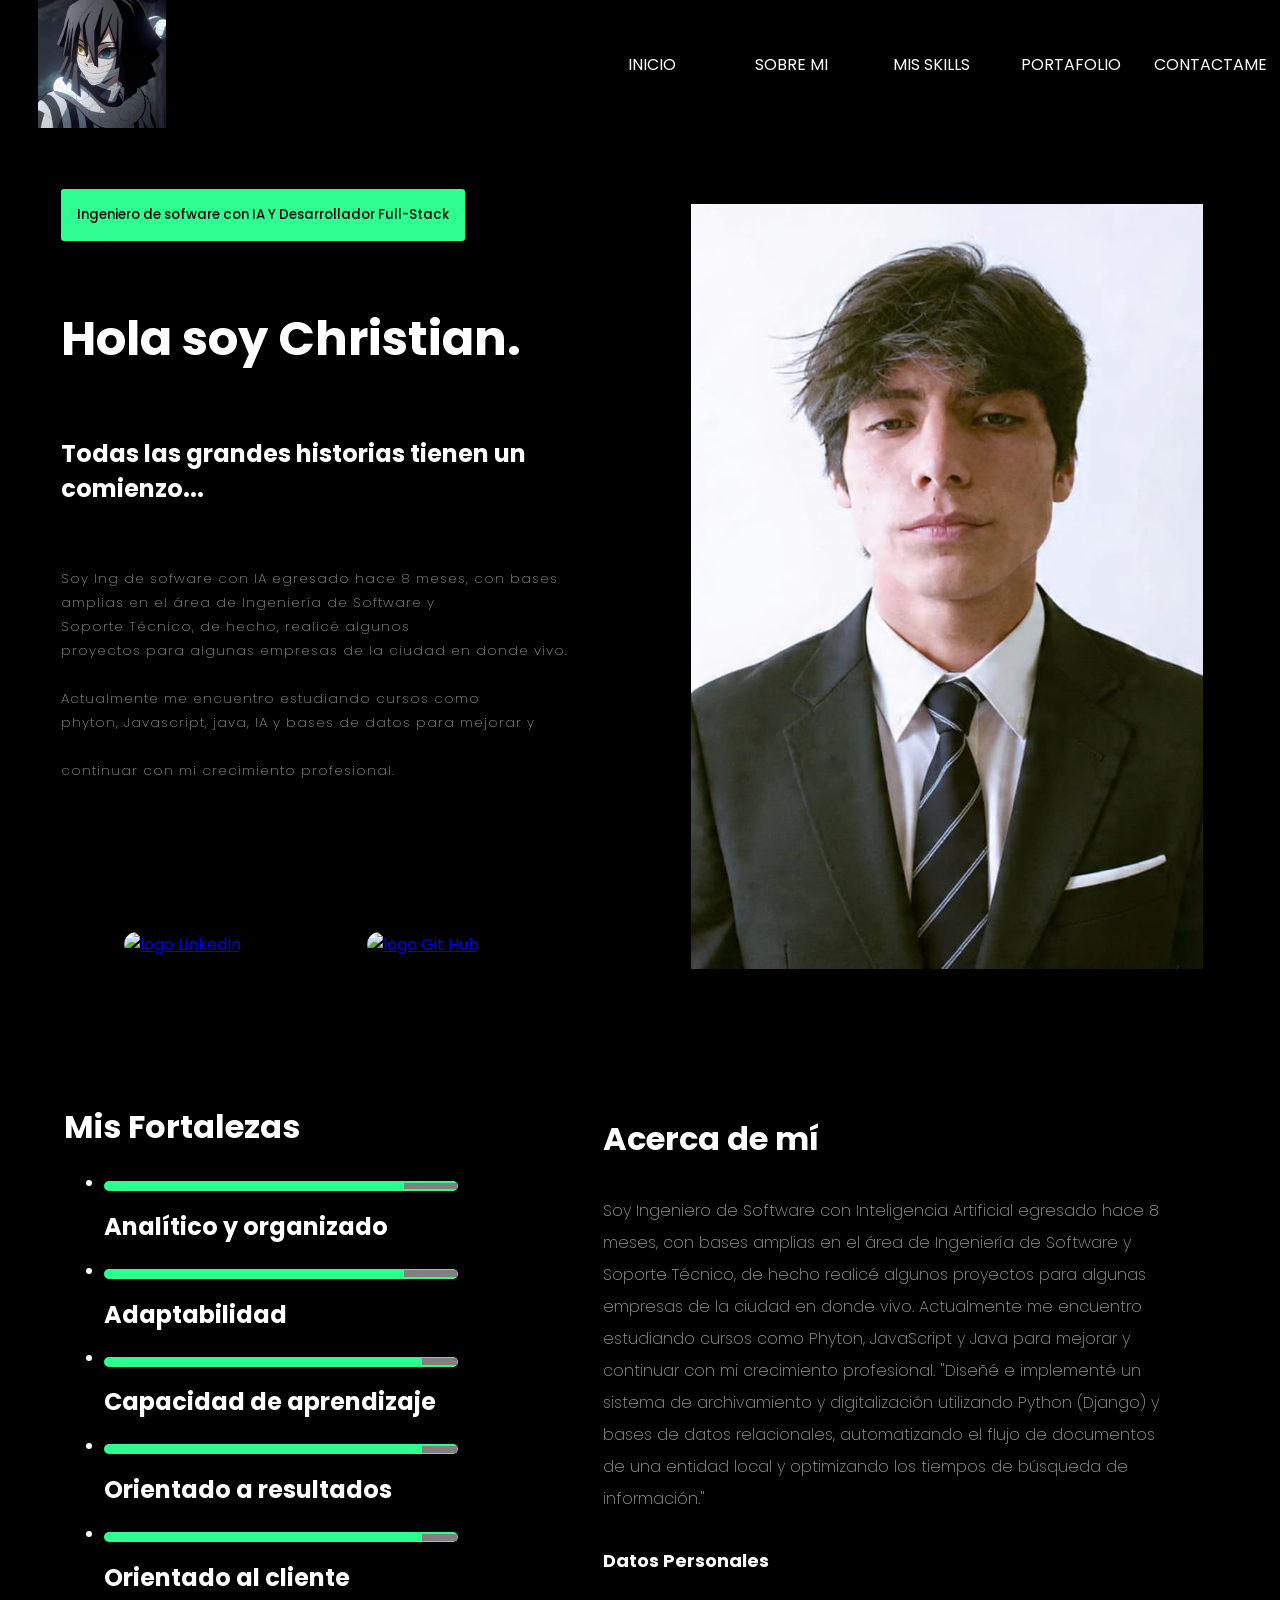
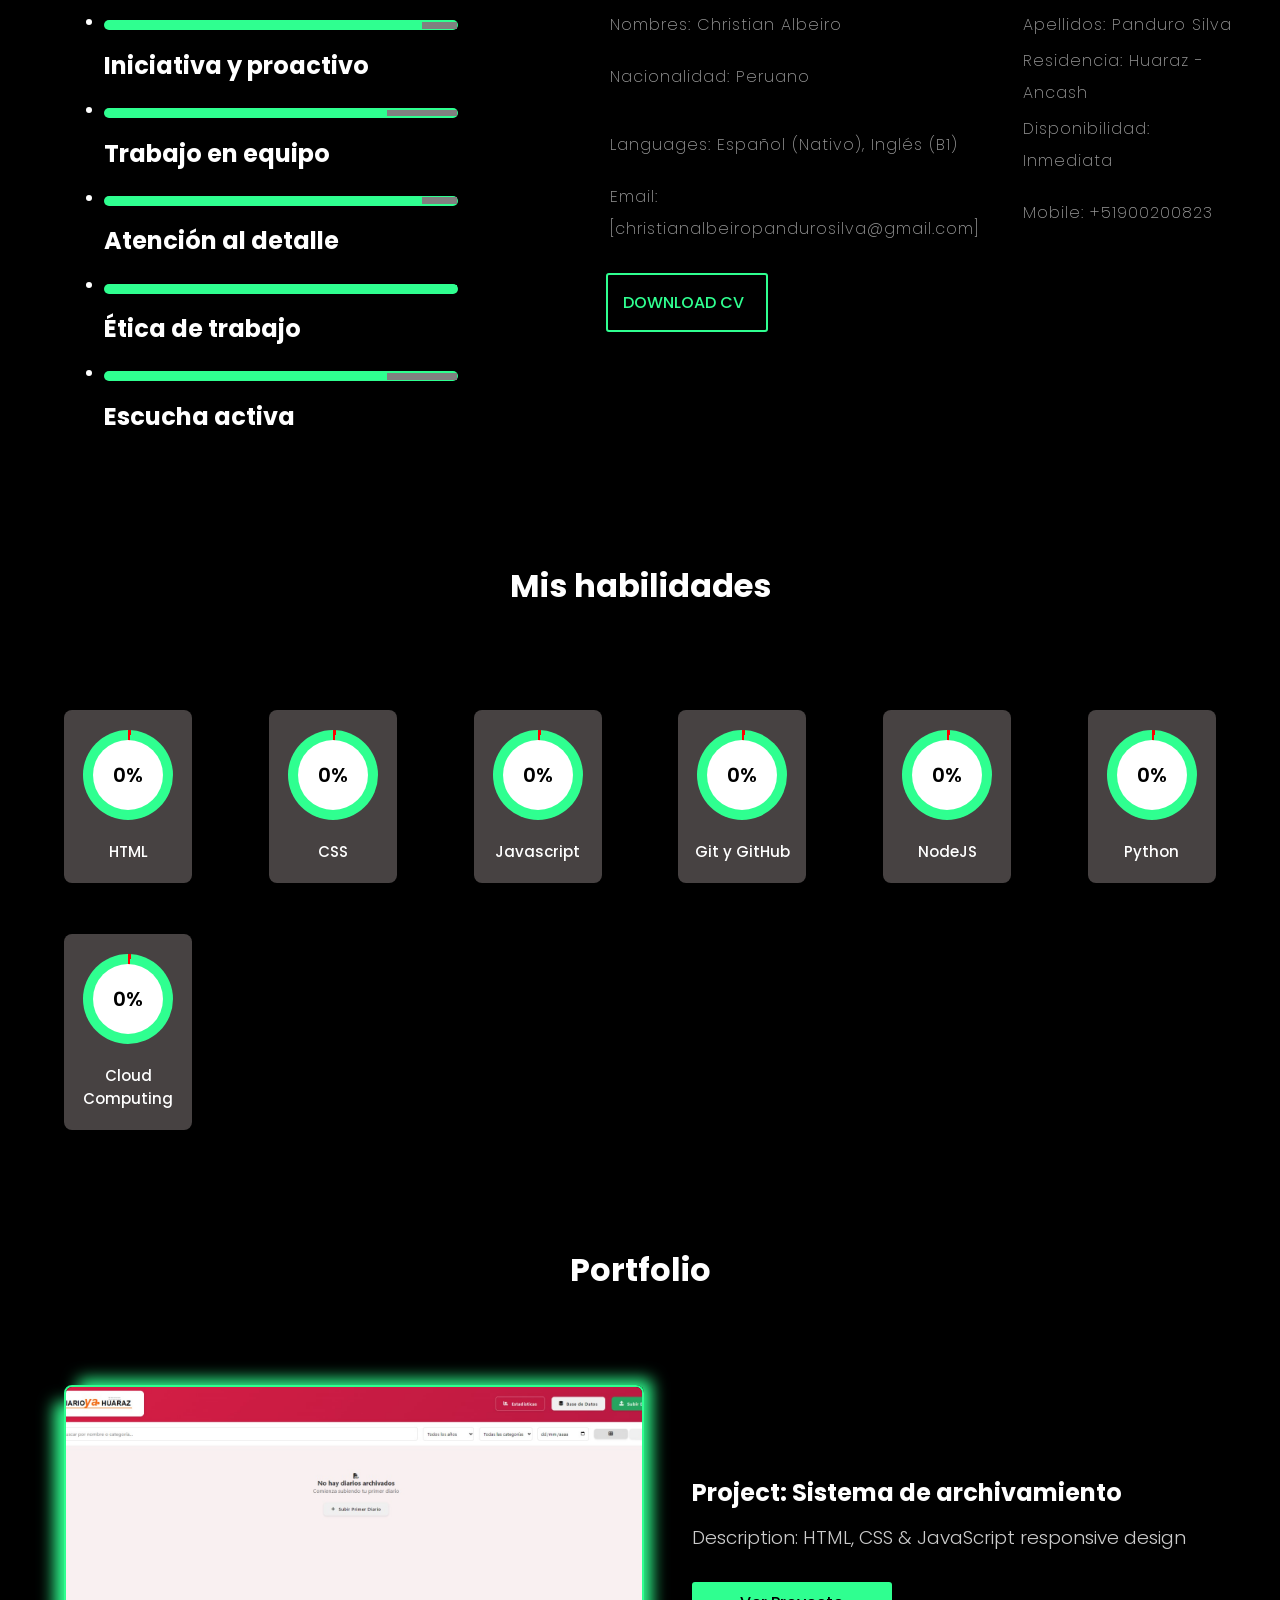
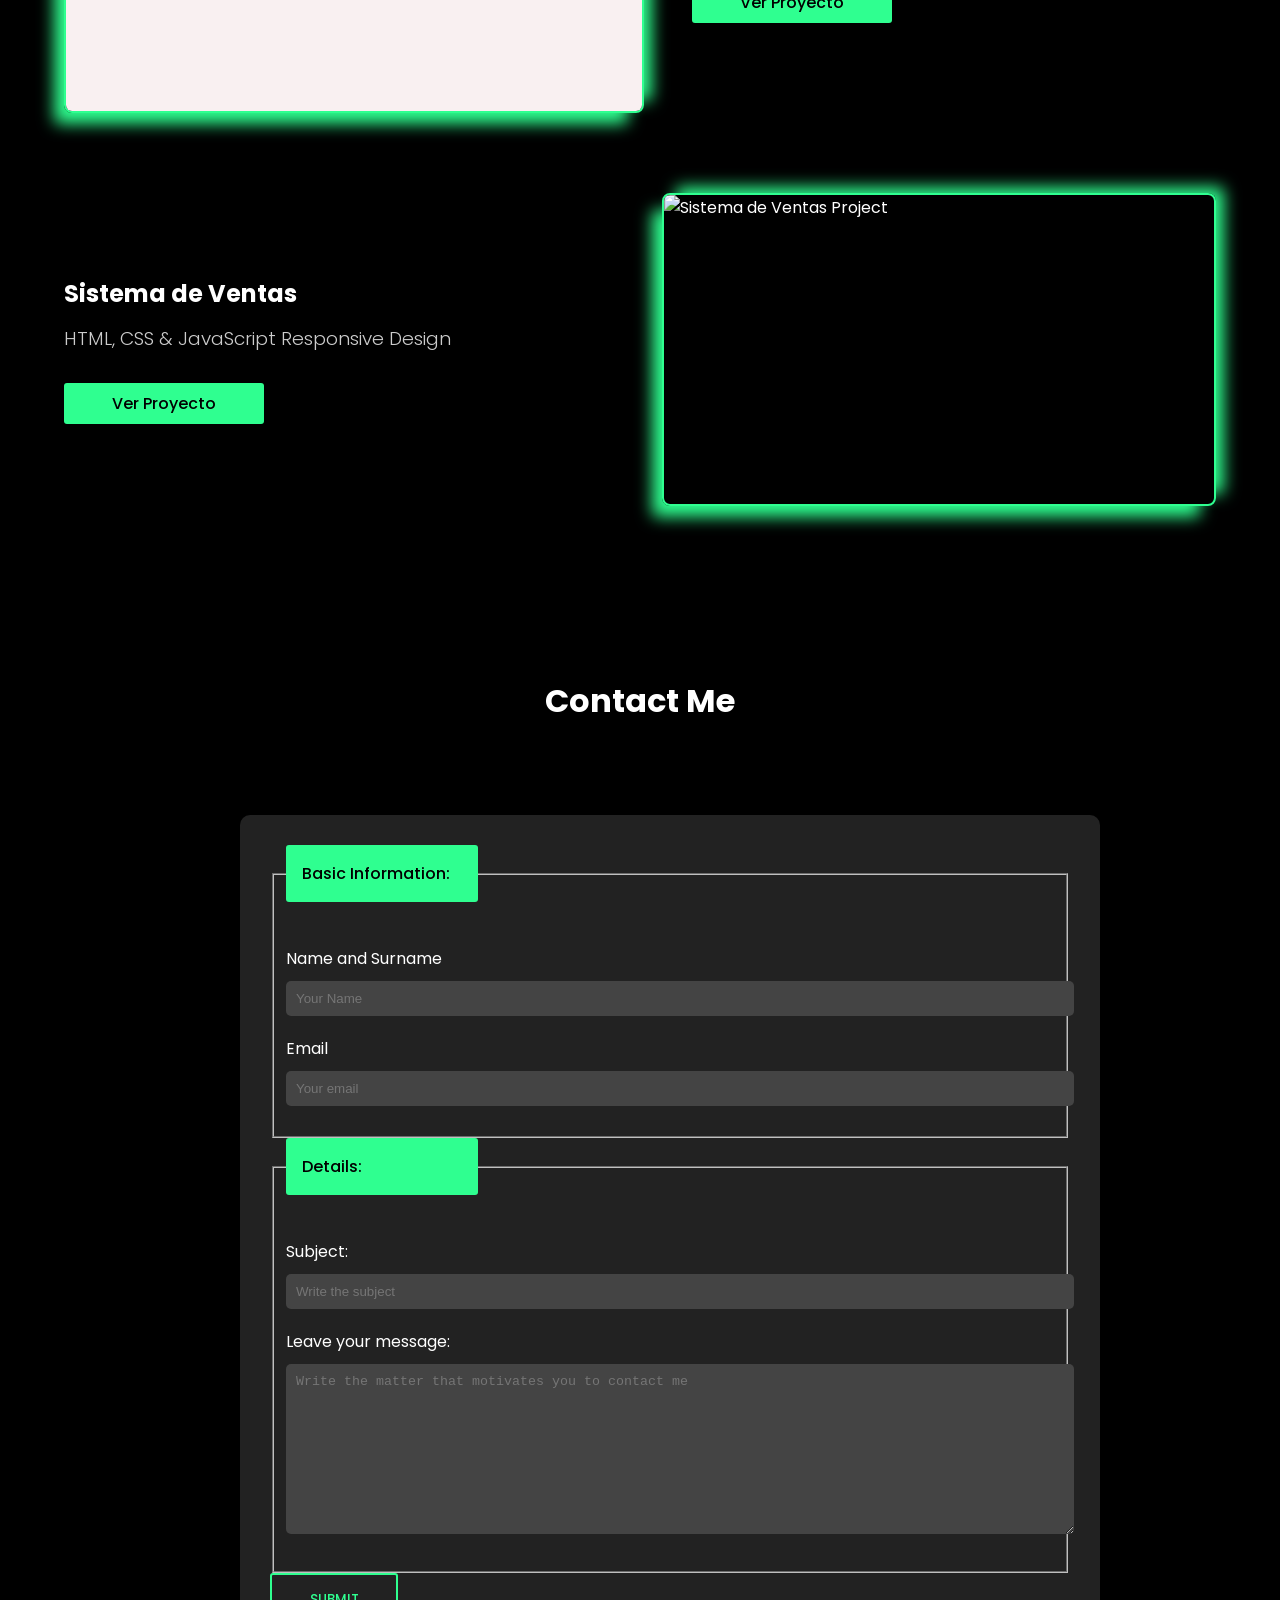
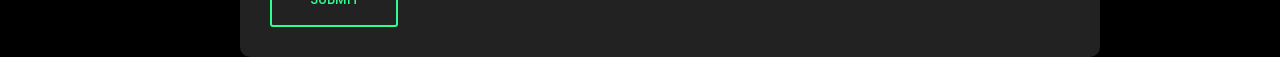
==== commit 0e6e65e8: "corregido" ====
--- a/index.html
+++ b/index.html
@@ -197,7 +197,7 @@
             <h2 class="portfolio__Title">Portfolio</h2>
             <div class="portfolio__Projects">
                 <div class="portfolio__Project">
-                    <img src="img/Sistema_archivamiento.jpeg" alt="Sistema de archivamiento Project"
+                    <img src="./img/Sistema_archivamiento.jpeg" alt="Sistema de archivamiento Project"
                         class="portfolio__Project-Img">
                     <div class="portfolio__Project-Info">
                         <h3 class="portfolio__Text-Right">Project: Sistema de archivamiento</h3>
@@ -215,7 +215,7 @@
                         <a href="https://github.com/kelokevcd/FRONTEND-SISTEMAVENTA.git" target="_blank"
                             class="portfolio__Button">Ver Proyecto</a>
                     </div>
-                    <img src="img/sistema_ventas.jpeg" alt="Sistema de Ventas Project" class="portfolio__Project-Img">
+                    <img src="./img/Sistema_Ventas.jpeg" alt="Sistema de Ventas Project" class="portfolio__Project-Img">
                 </div>
             </div>
         </section>
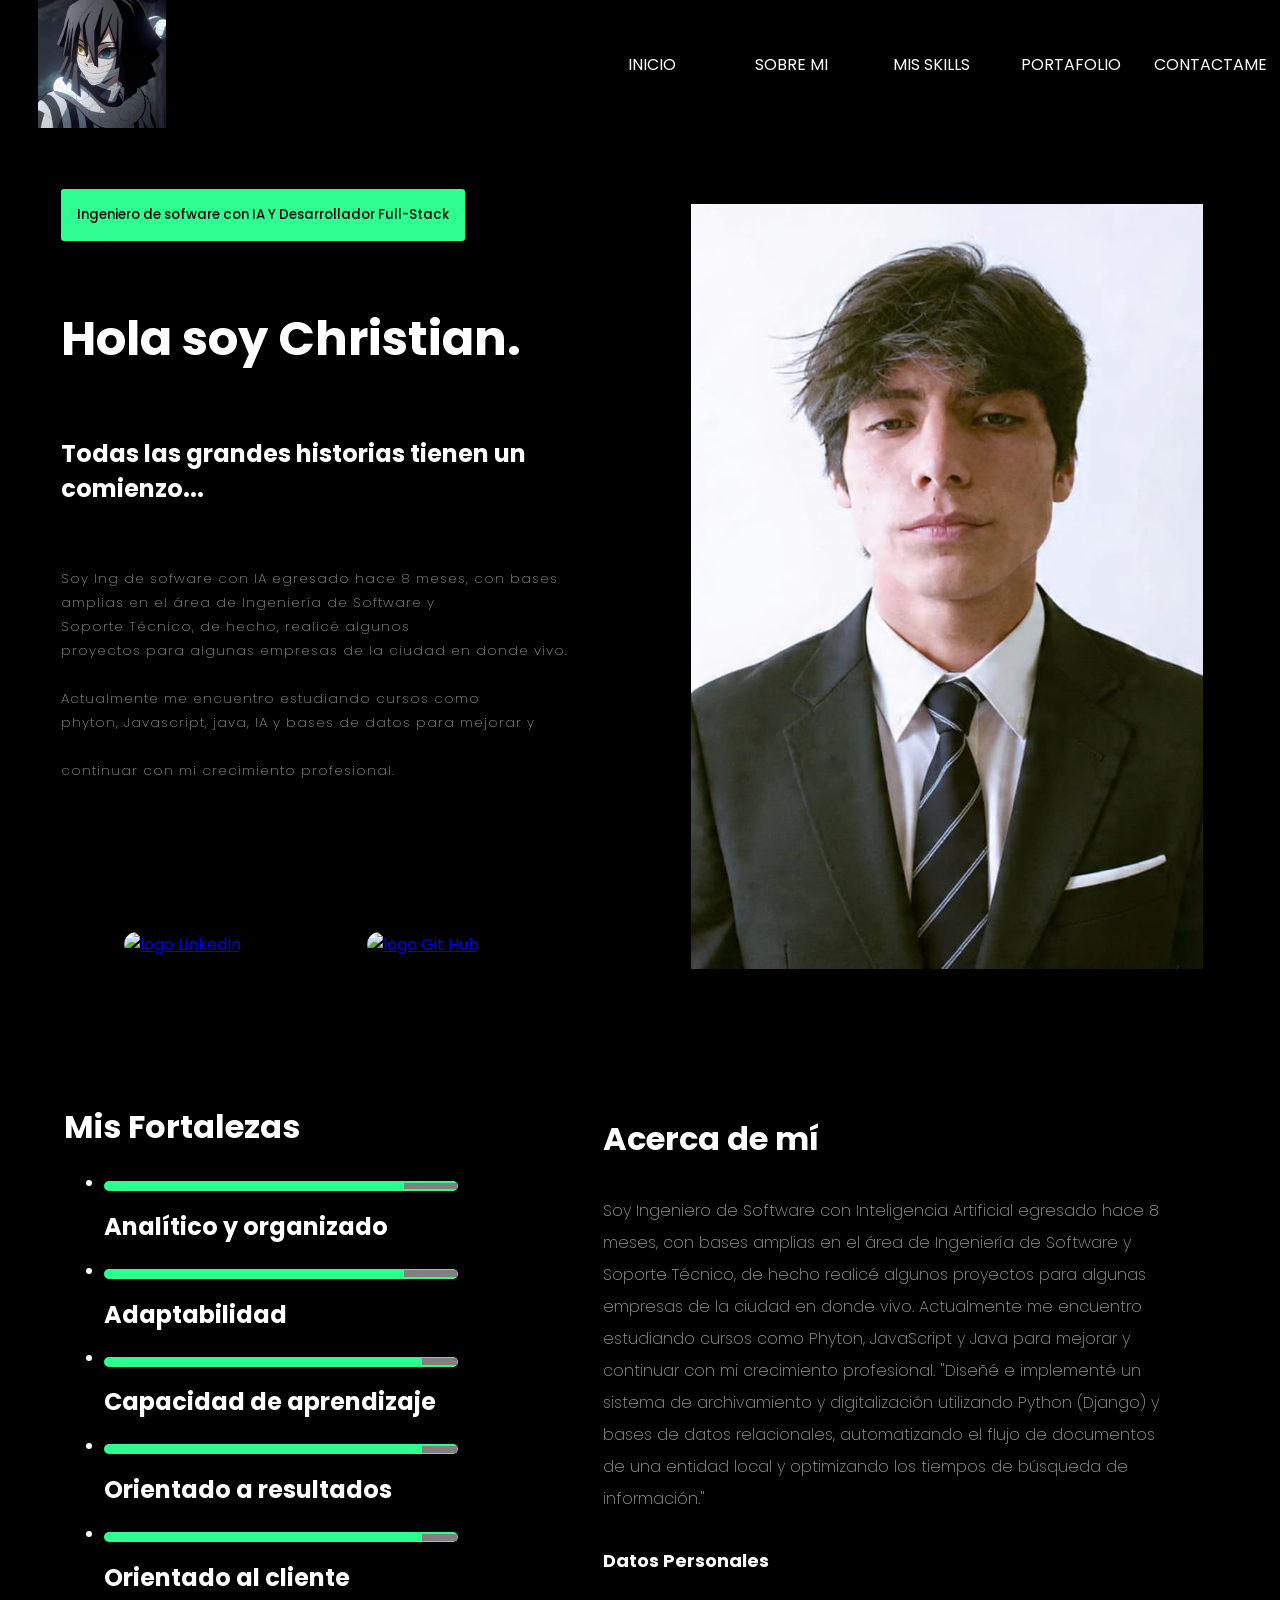
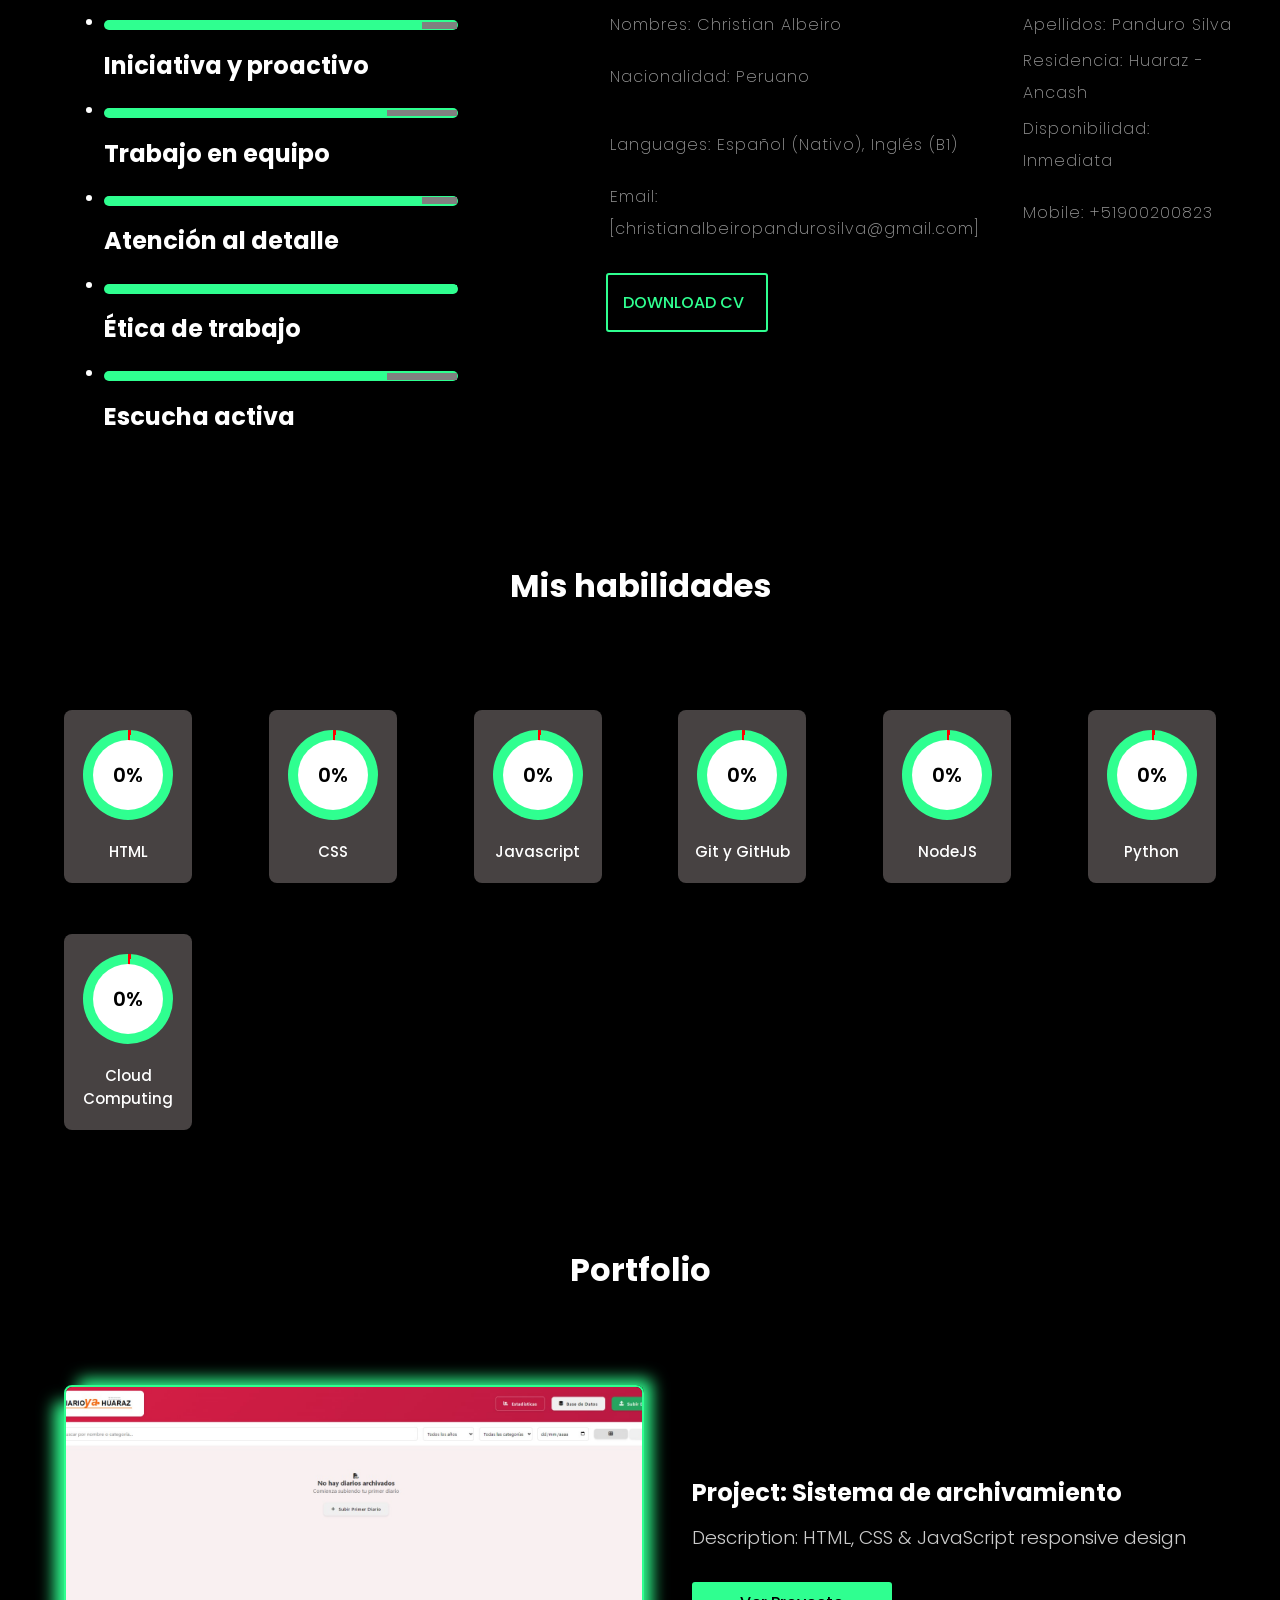
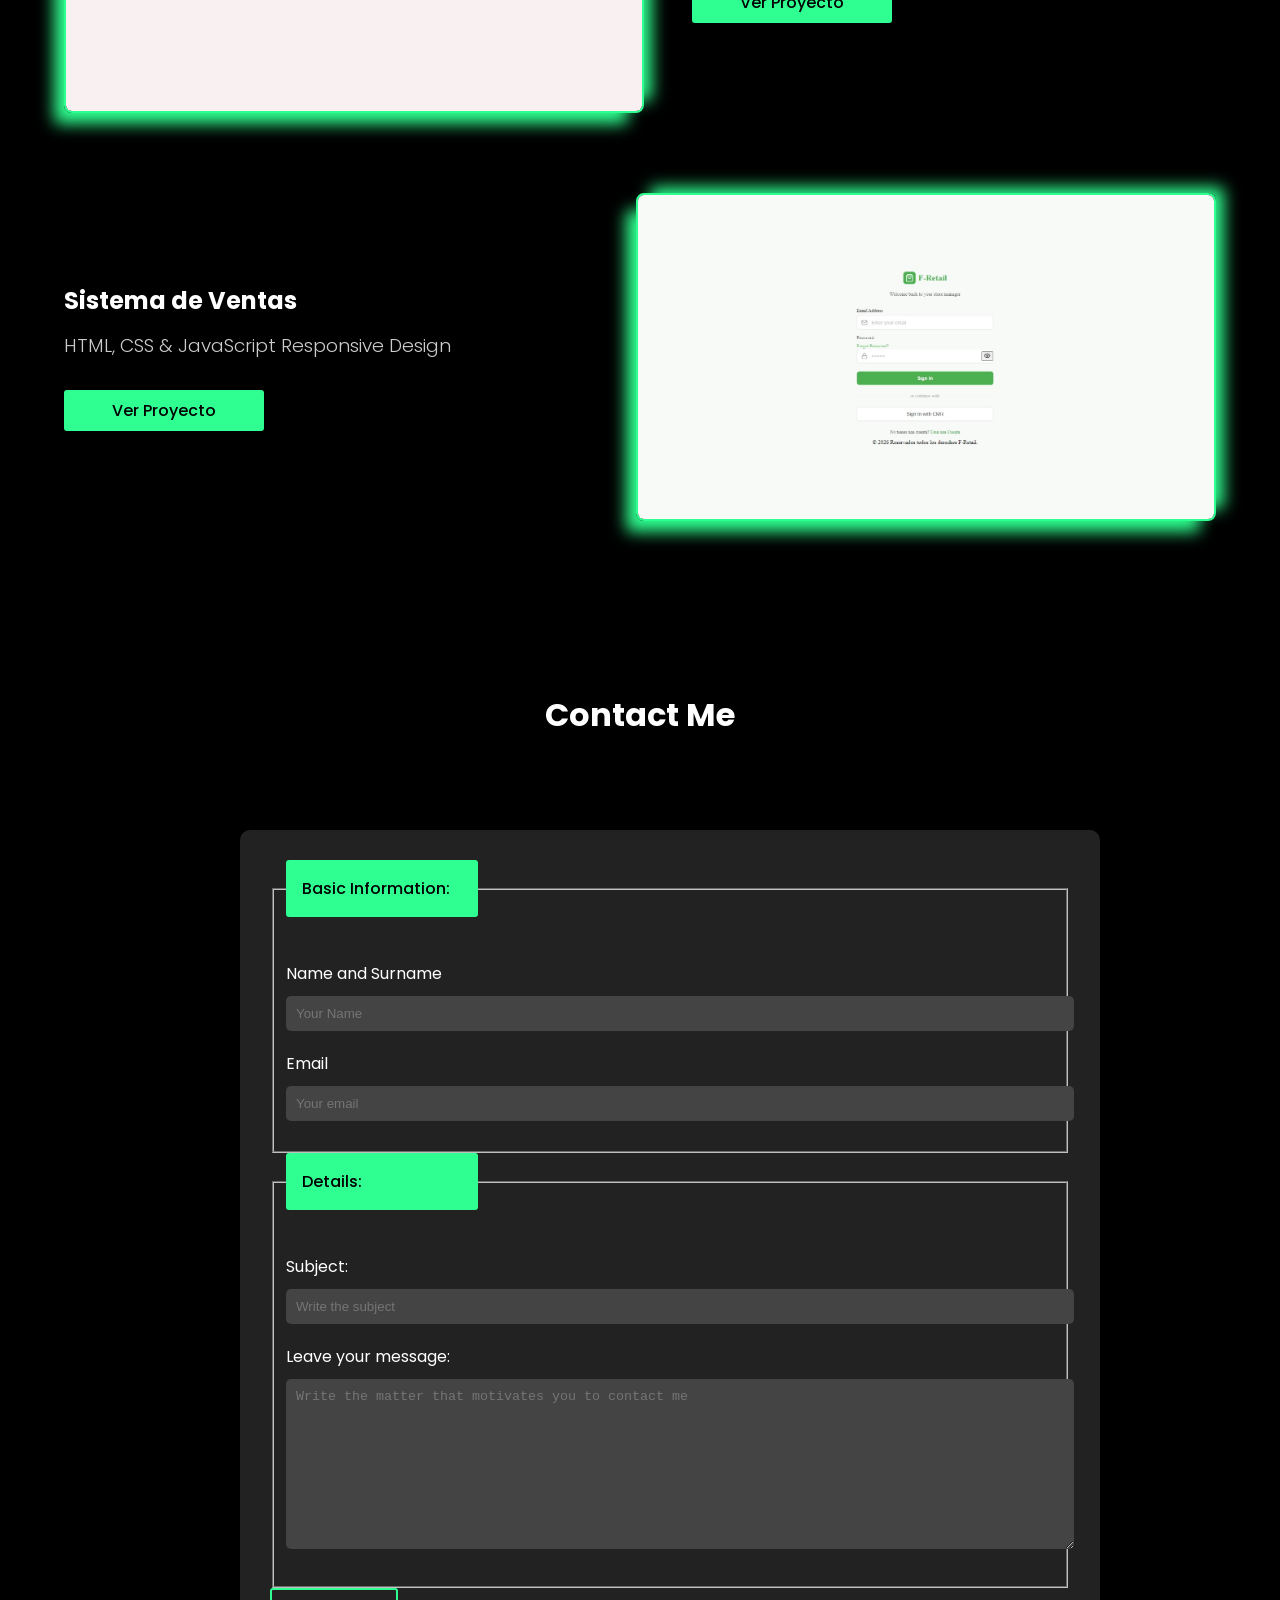
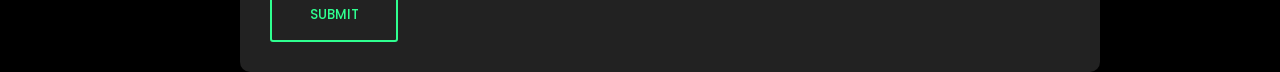
==== commit 10a1a0e9: "cambios" ====
--- a/index.html
+++ b/index.html
@@ -215,7 +215,7 @@
                         <a href="https://github.com/kelokevcd/FRONTEND-SISTEMAVENTA.git" target="_blank"
                             class="portfolio__Button">Ver Proyecto</a>
                     </div>
-                    <img src="./img/Sistema_Ventas.jpeg" alt="Sistema de Ventas Project" class="portfolio__Project-Img">
+                    <img src="./img/F-Retail.jpeg" alt="Sistema de Ventas Project" class="portfolio__Project-Img">
                 </div>
             </div>
         </section>
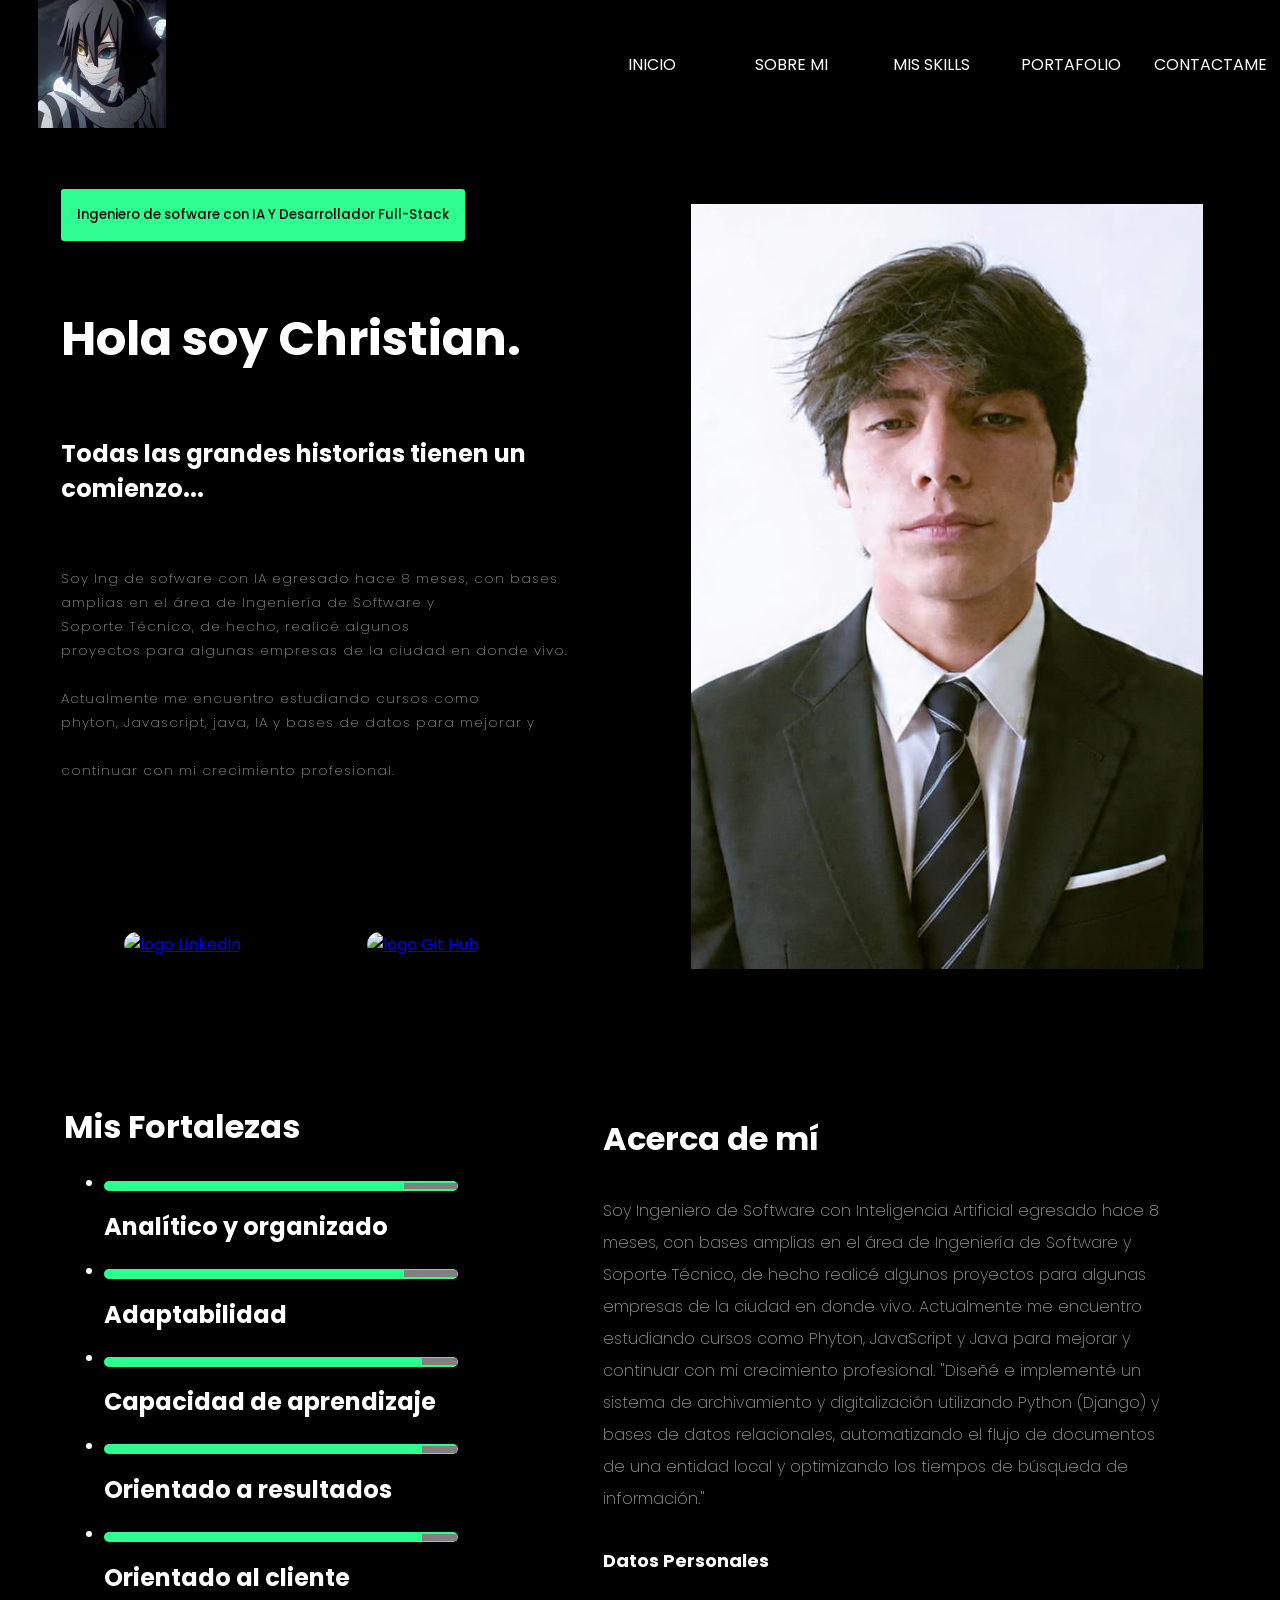
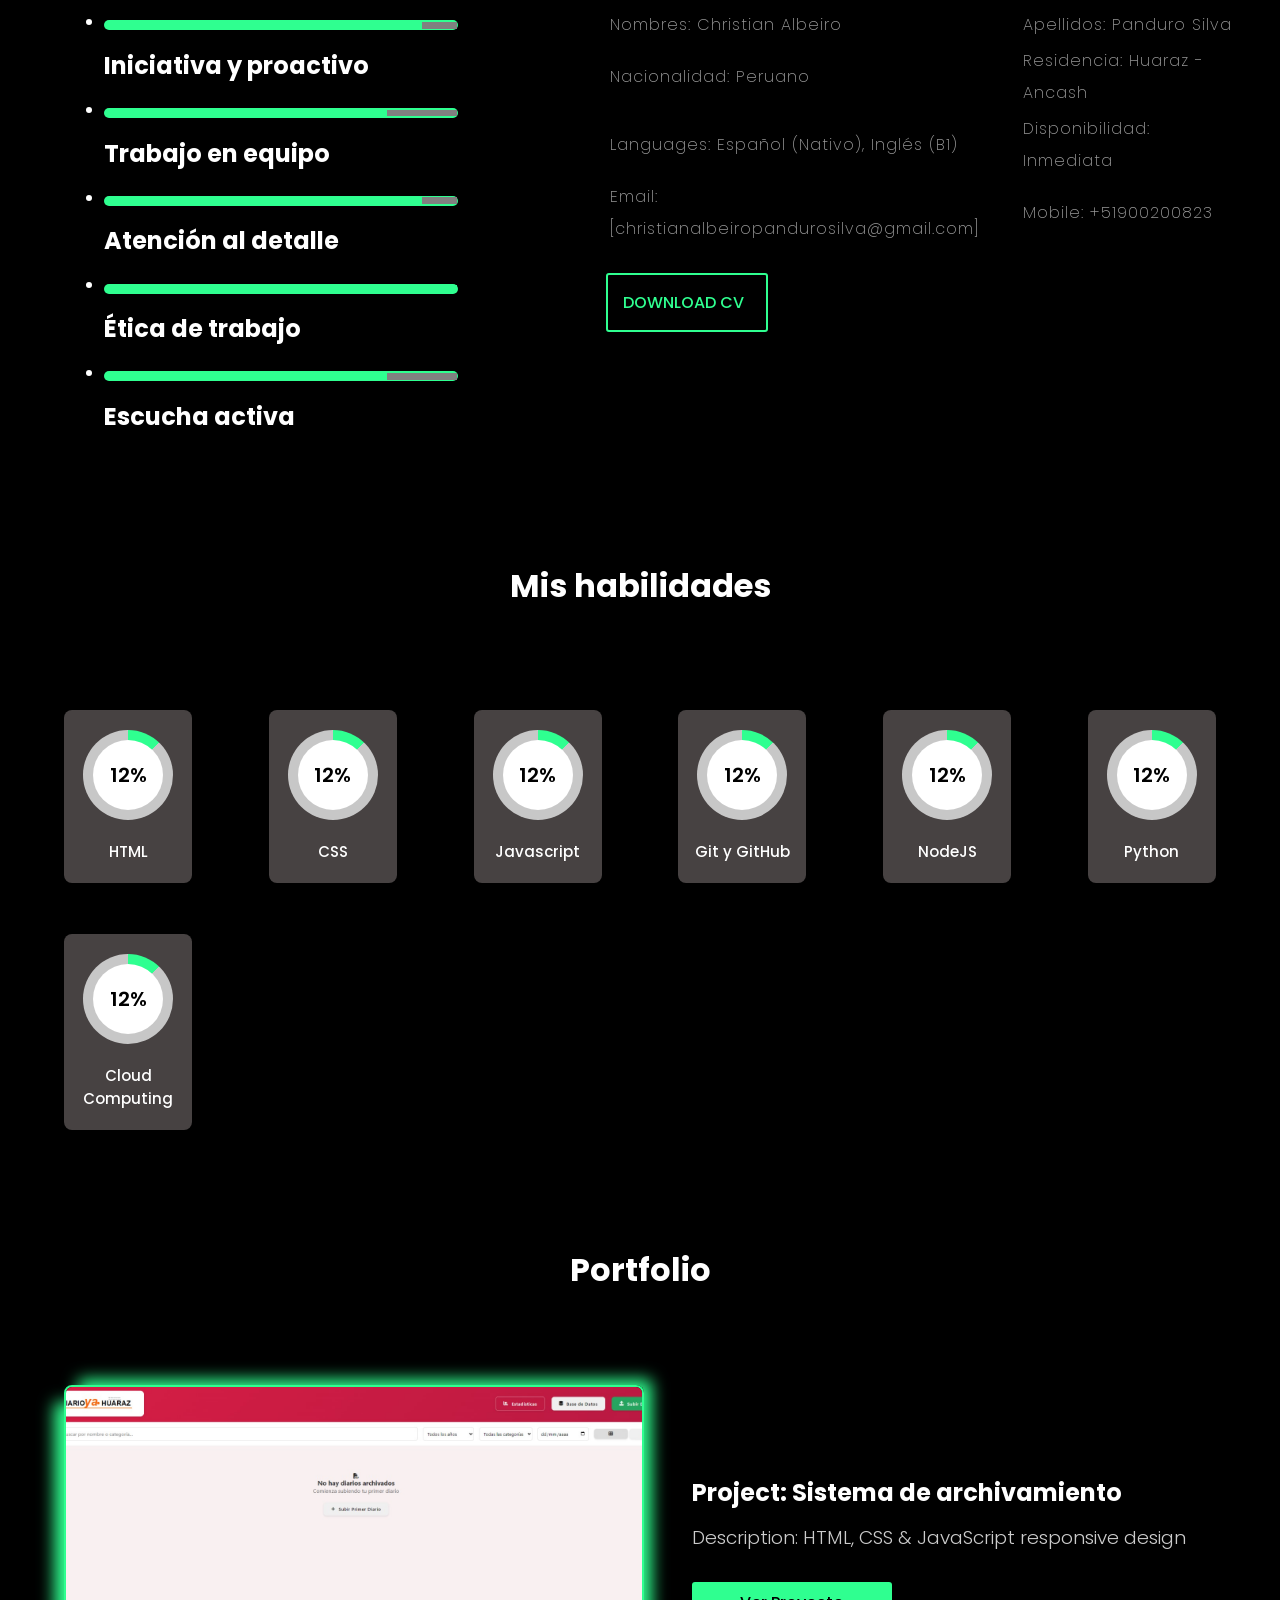
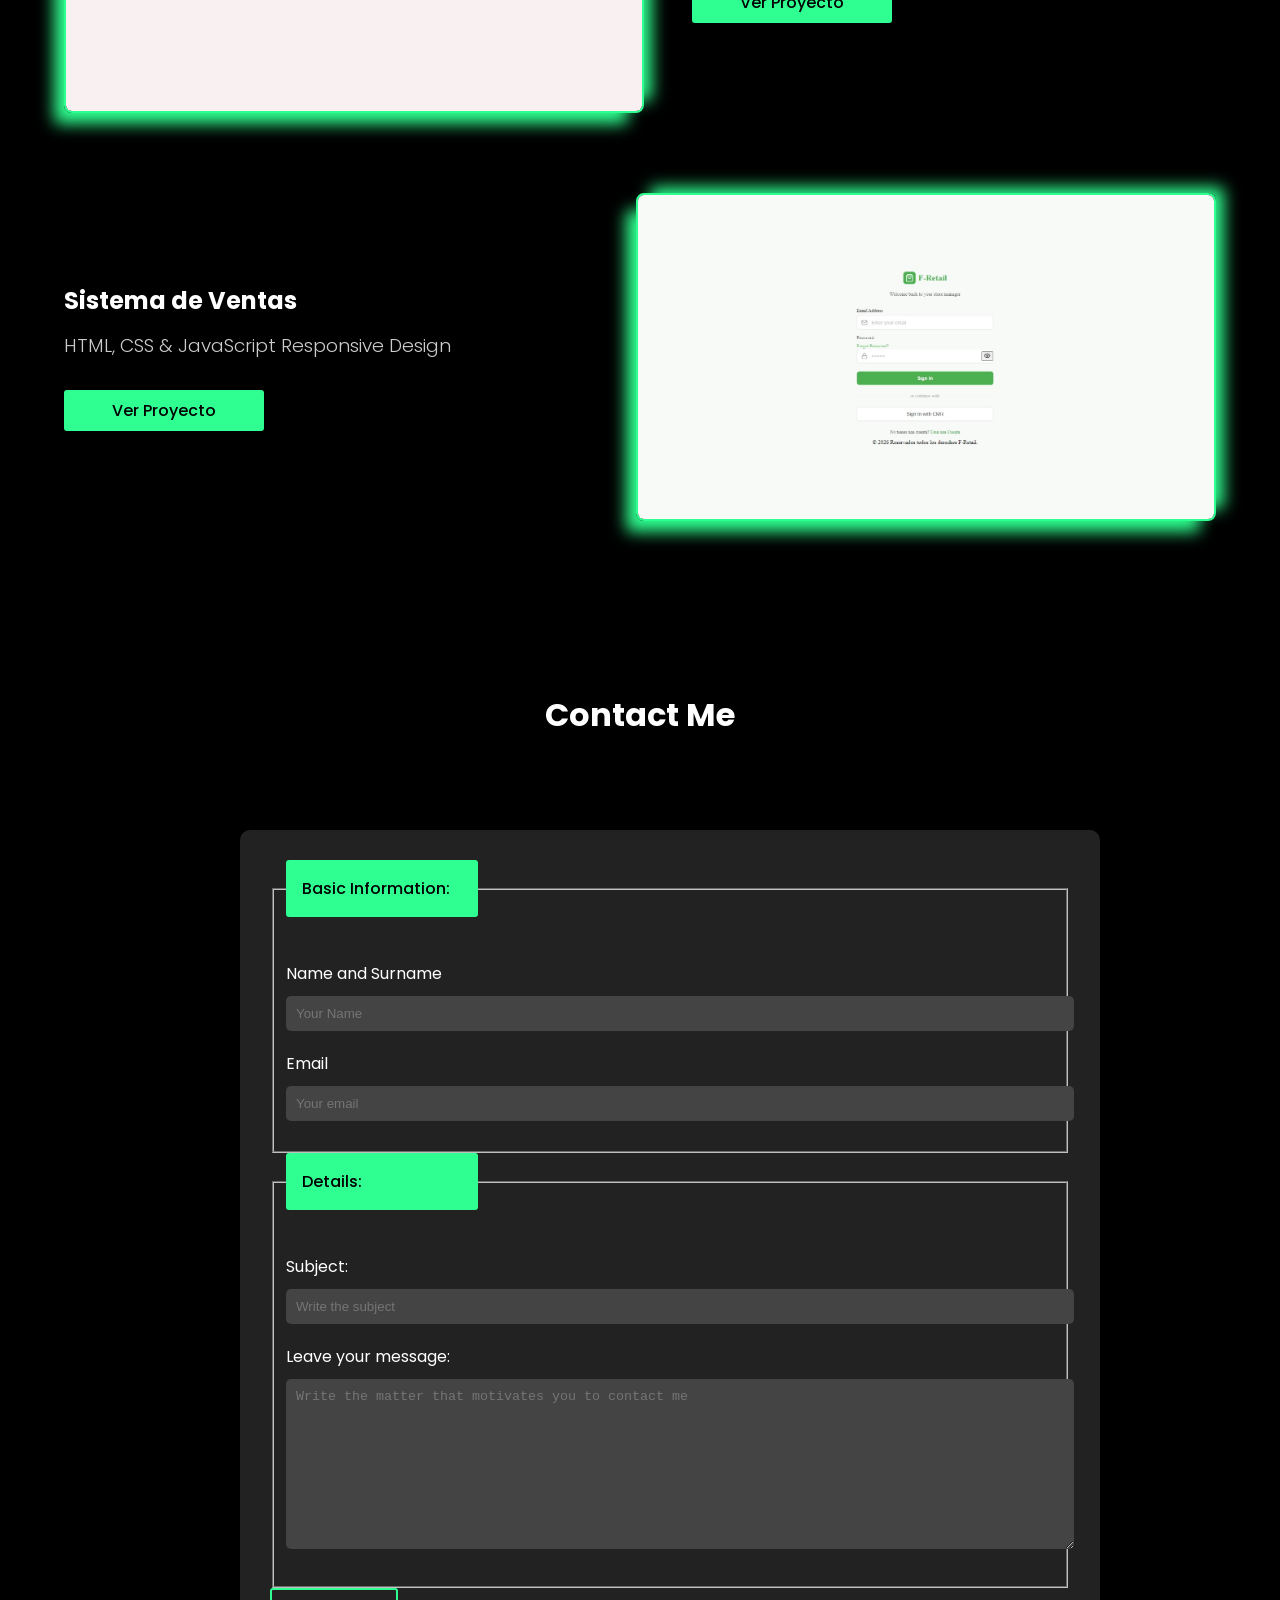
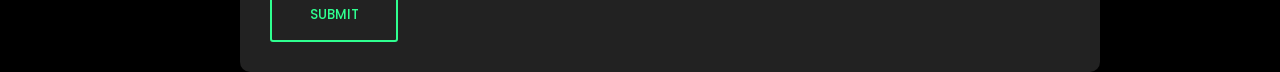
==== commit c6e68436: "cv agregado" ====
--- a/index.html
+++ b/index.html
@@ -140,8 +140,8 @@
                     </tbody>
                 </table>
                 <div class="about__Container-CV">
-                    <a href="https://drive.google.com/u/0/uc?id=1h430O8Bx3JMzEieAZW5dq2Z0XcemH2t6&export=download"
-                        target="_blank" class="about__Container-CV-Button">Download CV</a>
+                    <a href="./docs/CV_Christian_Panduro.pdf" download="CV_Christian_Panduro.pdf"
+                        class="about__Container-CV-Button">Download CV</a>
                 </div>
             </div>
         </section>
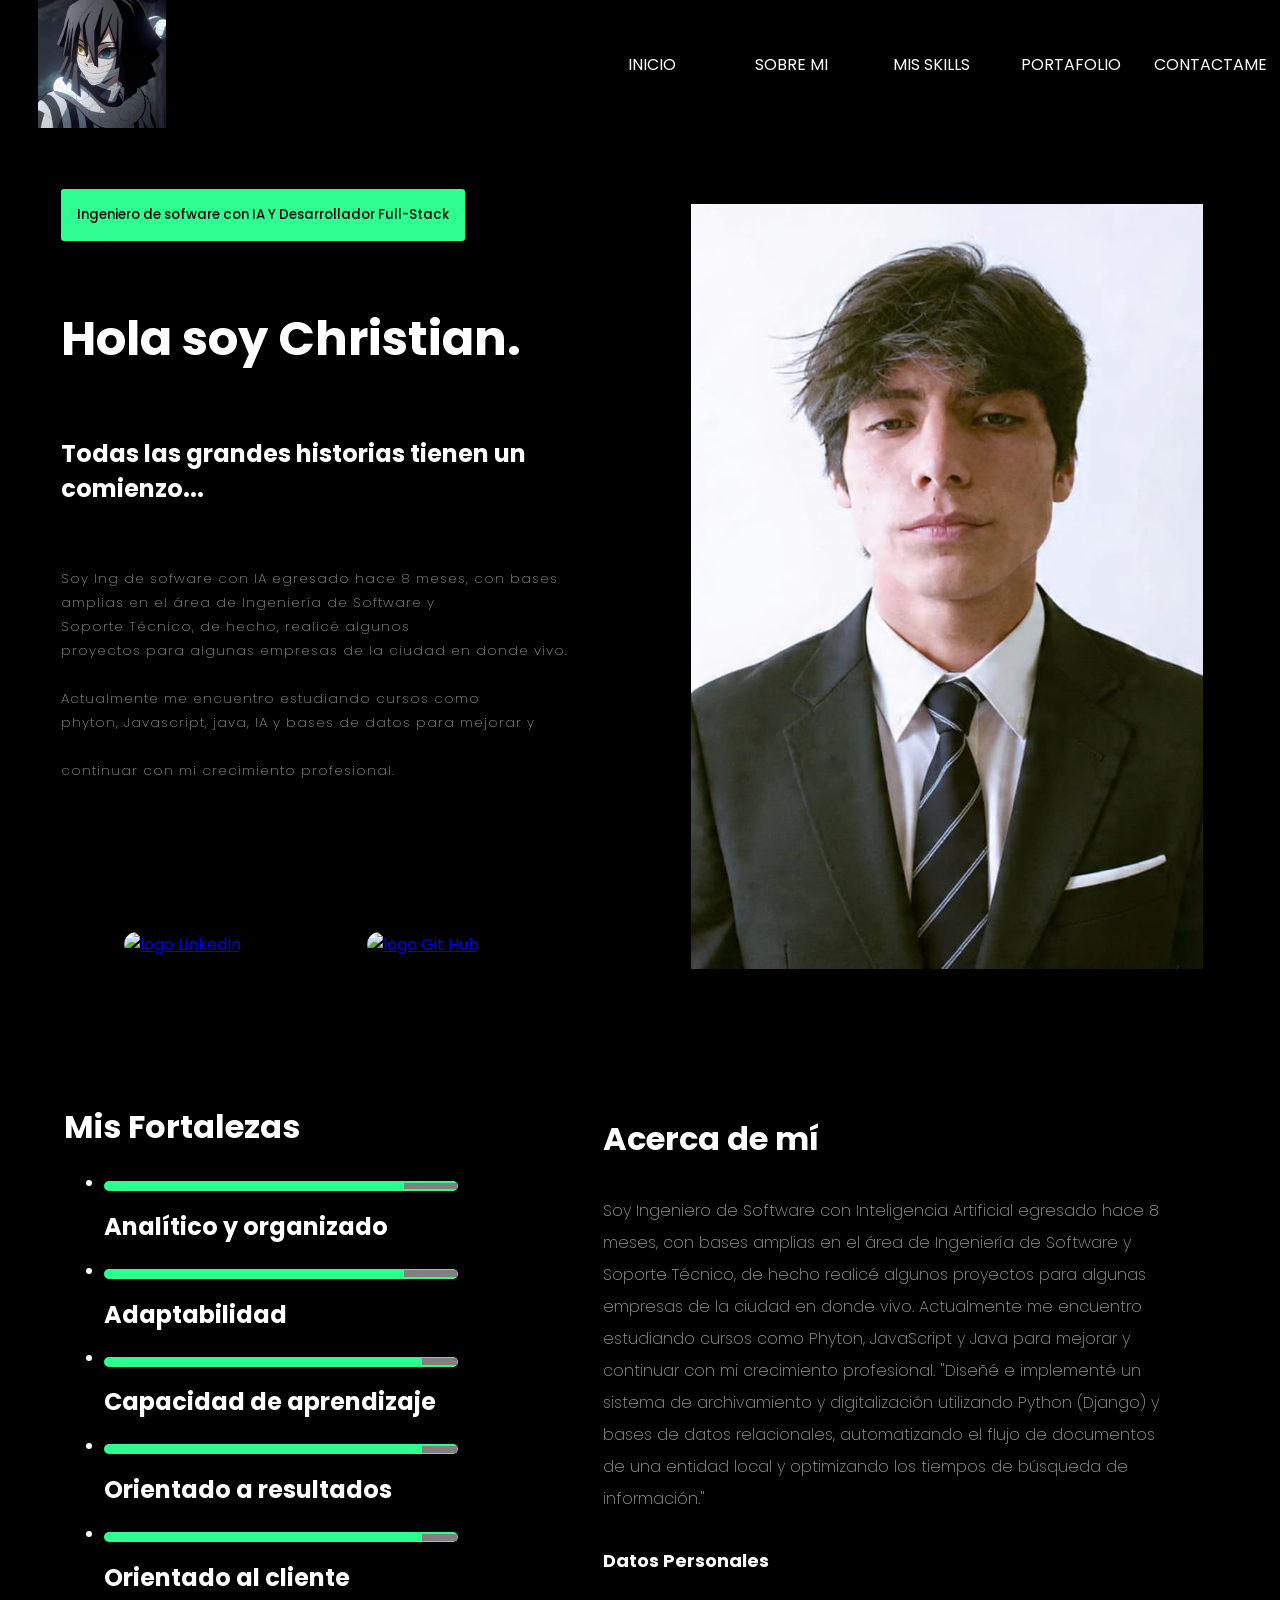
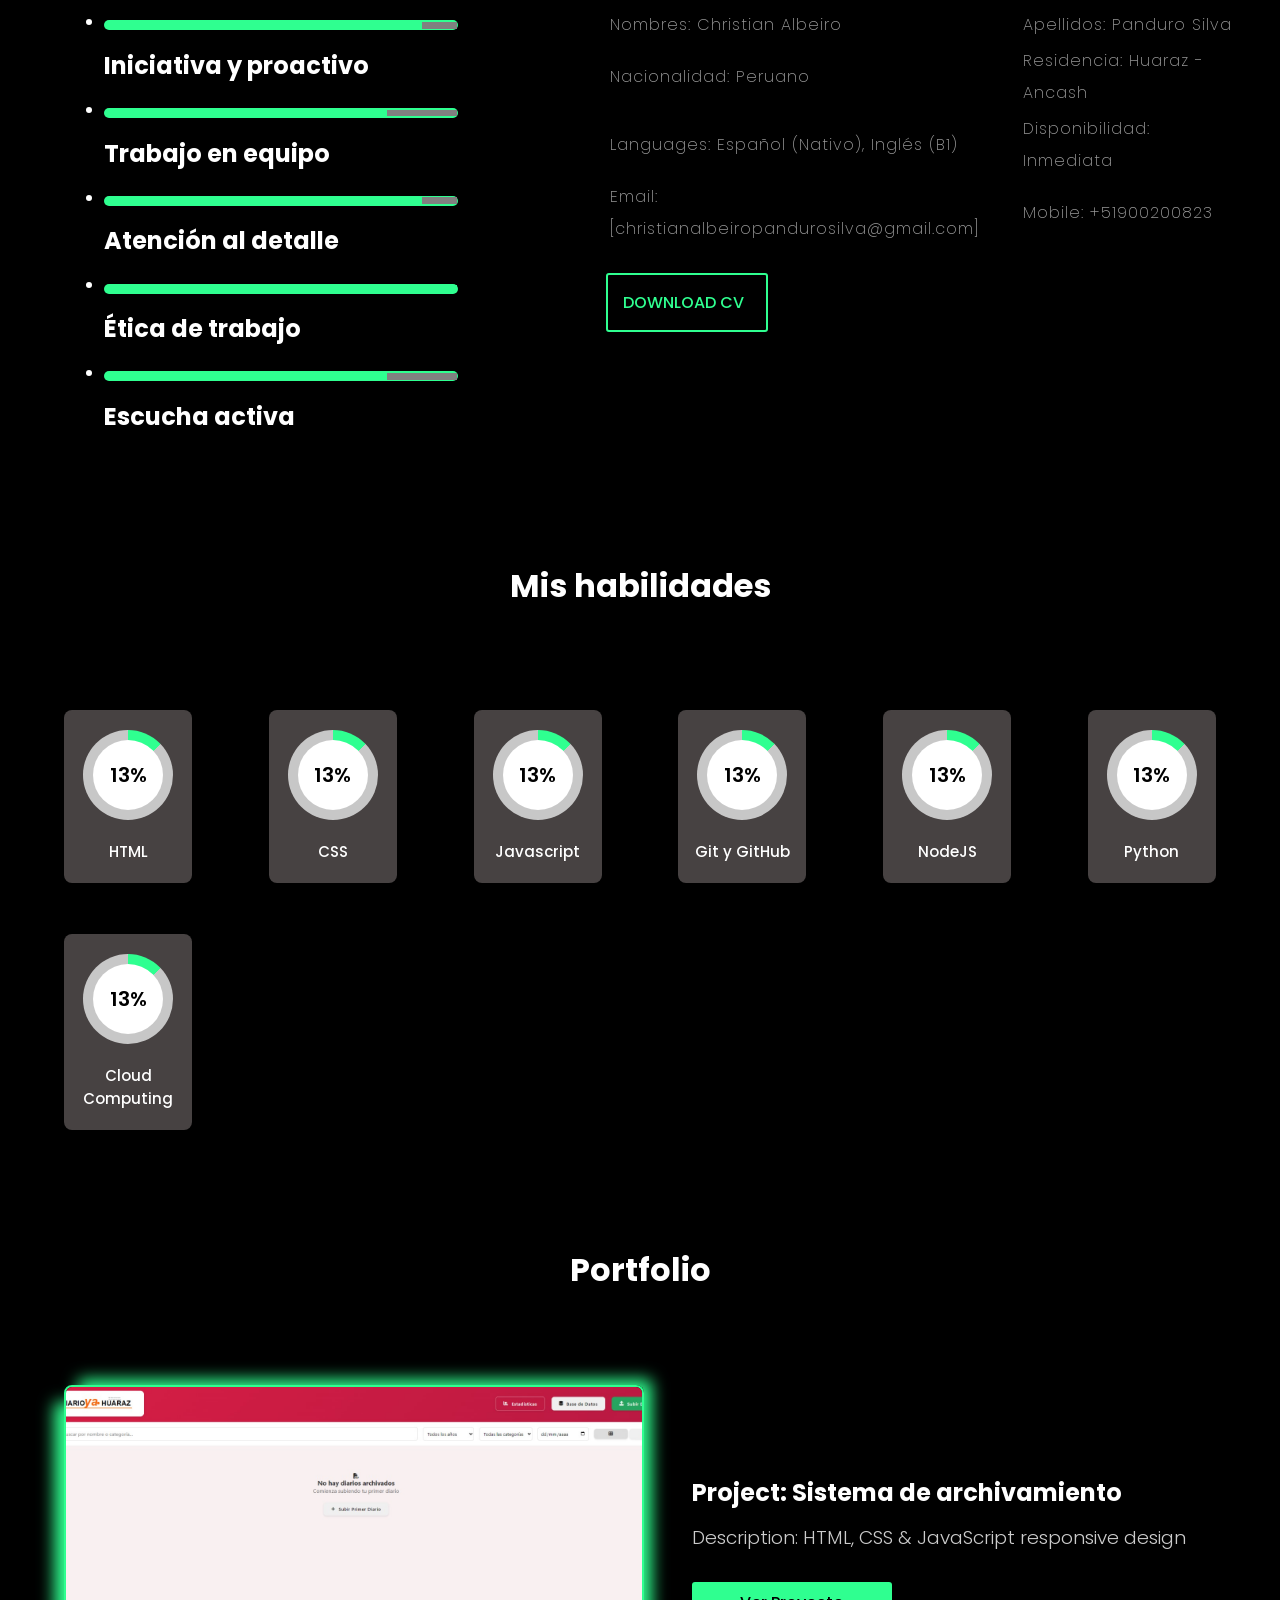
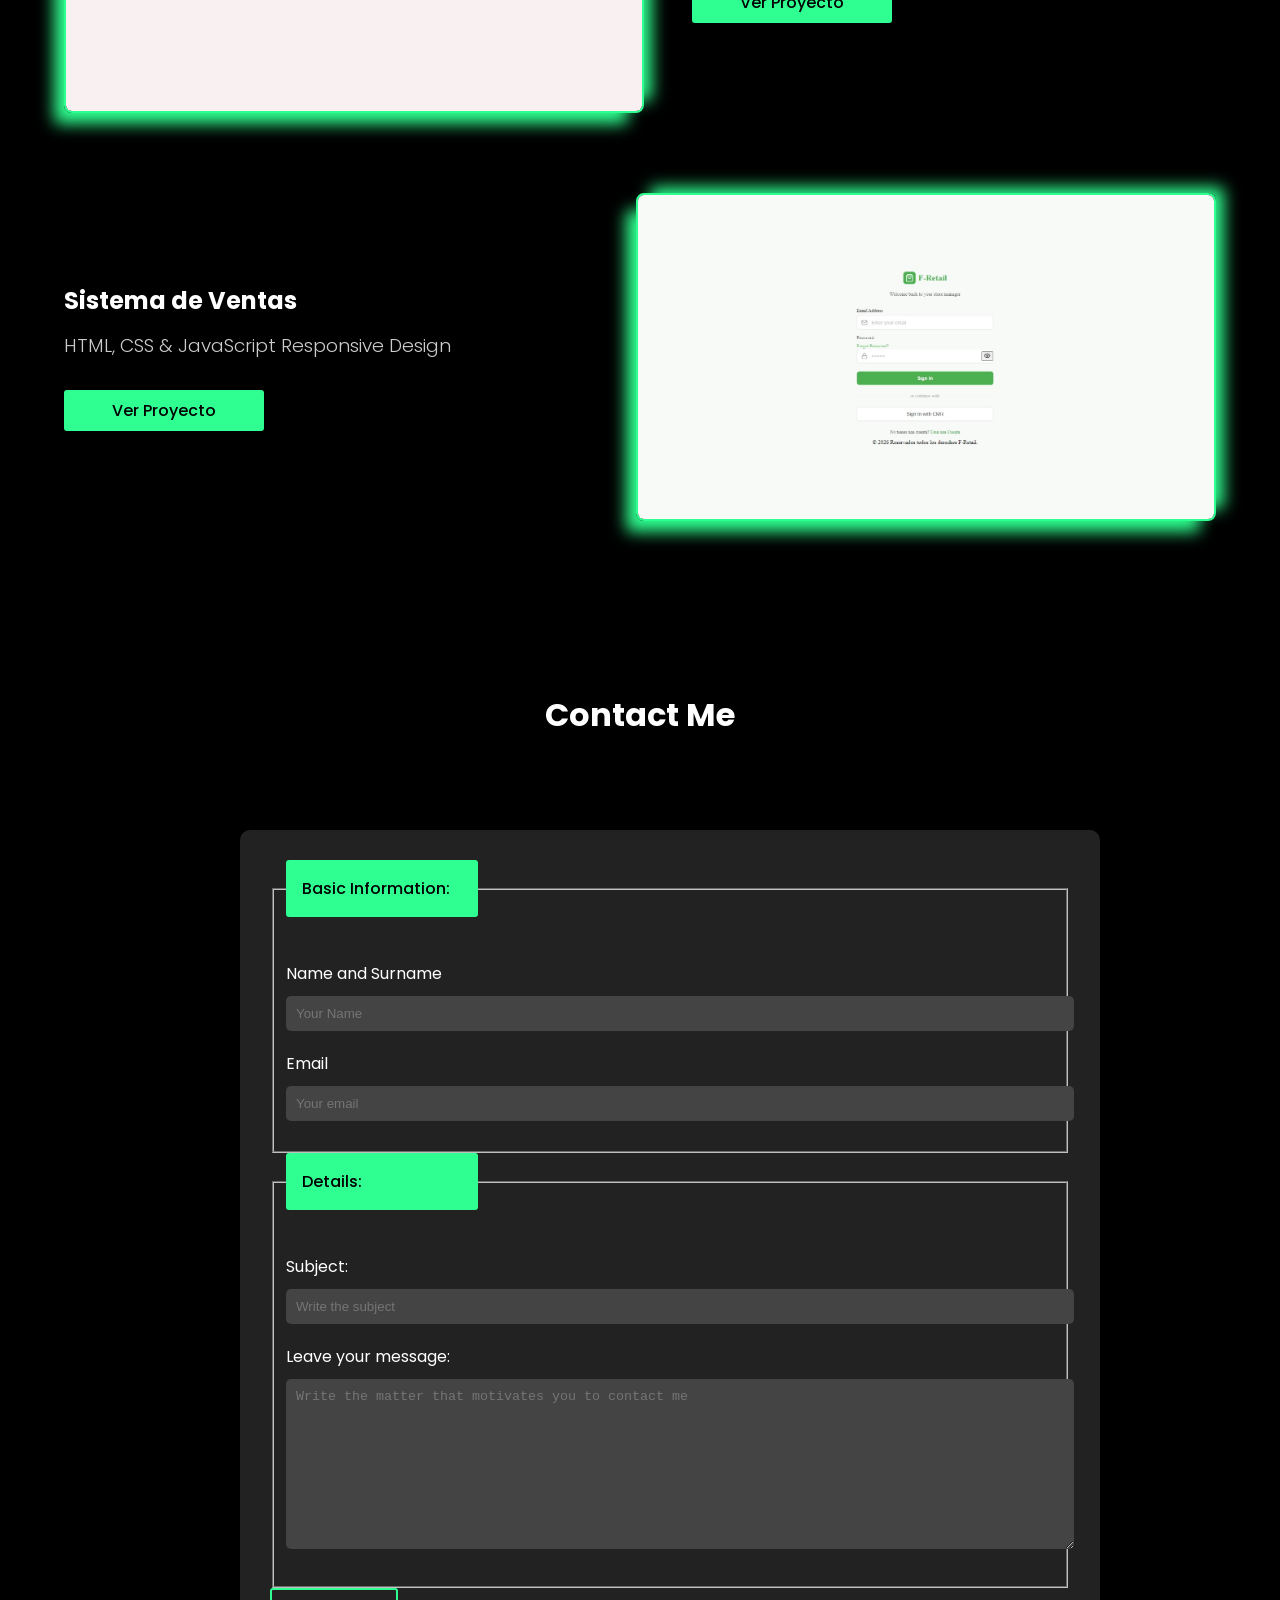
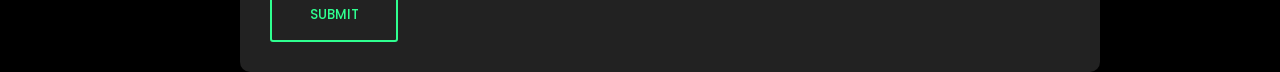
==== commit 4b15a900: "agregado" ====
--- a/index.html
+++ b/index.html
@@ -140,7 +140,7 @@
                     </tbody>
                 </table>
                 <div class="about__Container-CV">
-                    <a href="./docs/CV_Christian_Panduro.pdf" download="CV_Christian_Panduro.pdf"
+                    <a href="./docs/ChristianAlbeiro_PanduroSilva_CV.pdf" download="ChristianAlbeiro_PanduroSilva_CV.pdf"
                         class="about__Container-CV-Button">Download CV</a>
                 </div>
             </div>
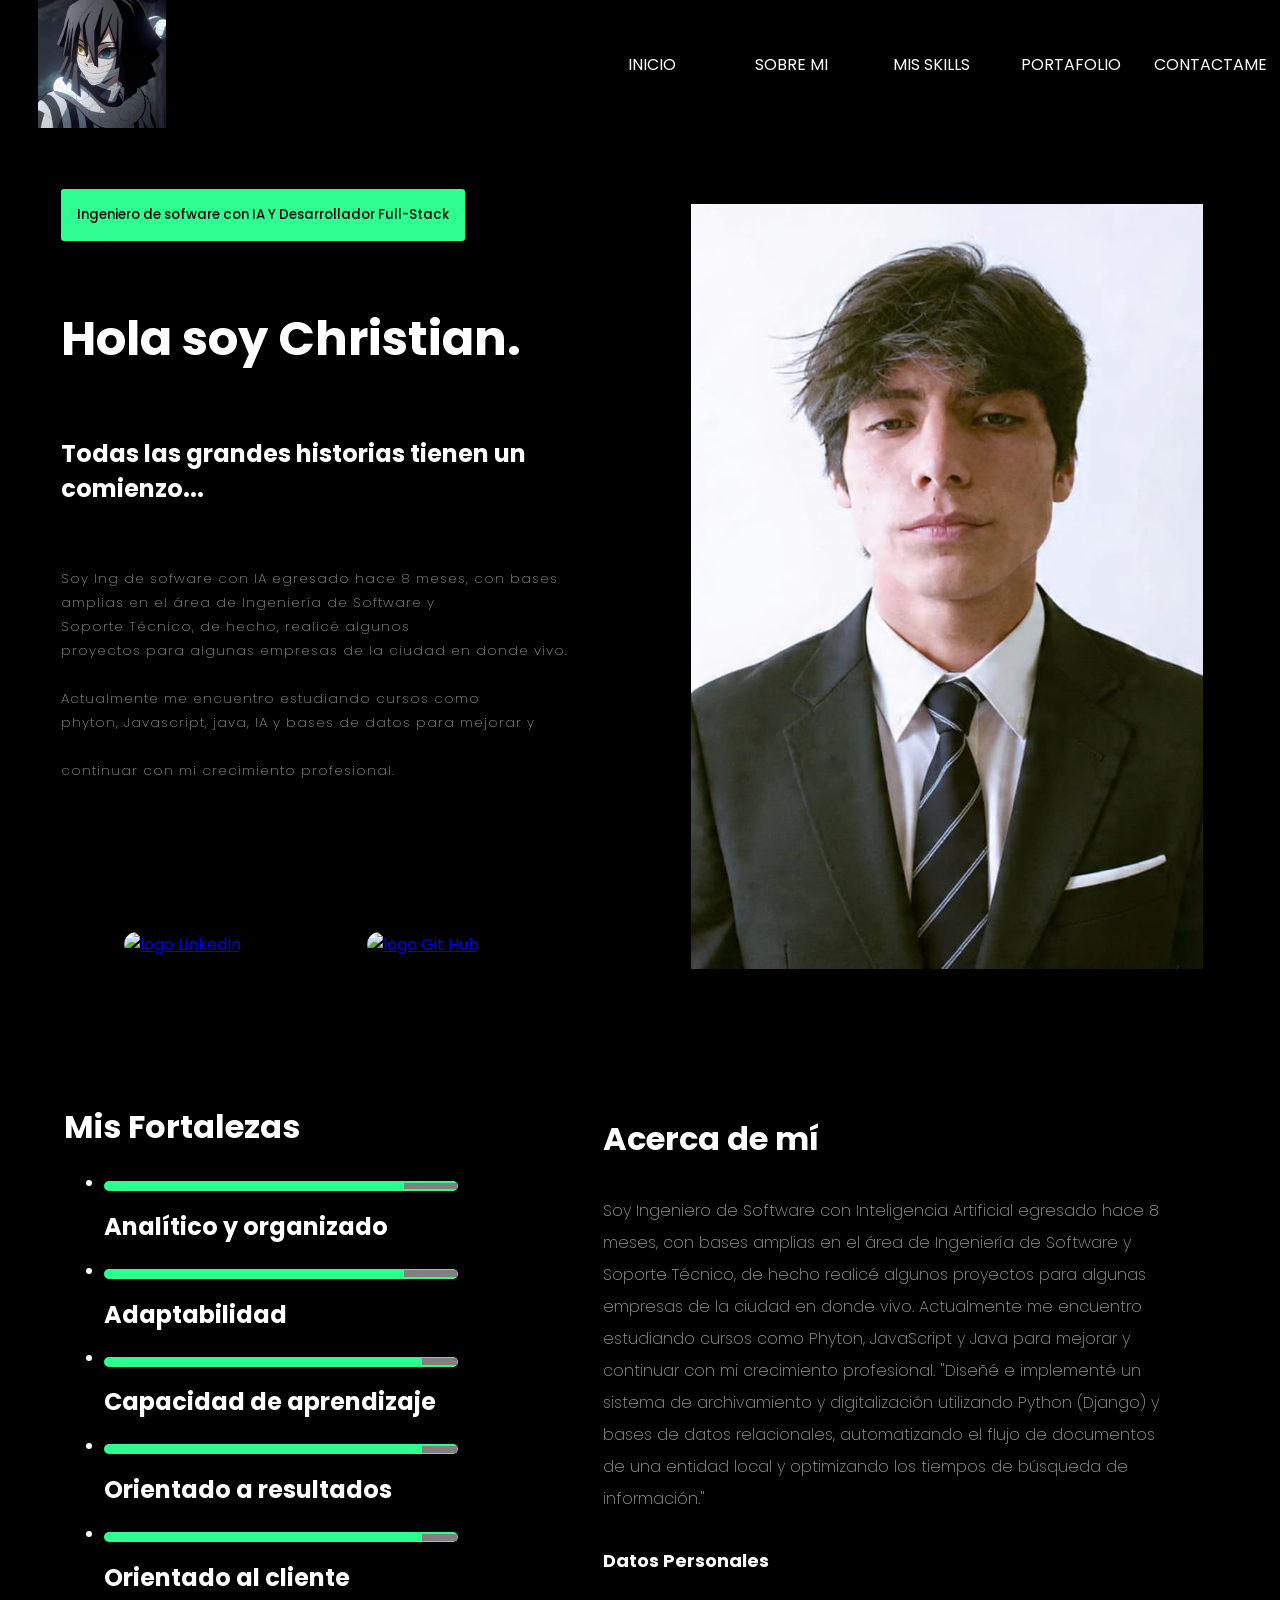
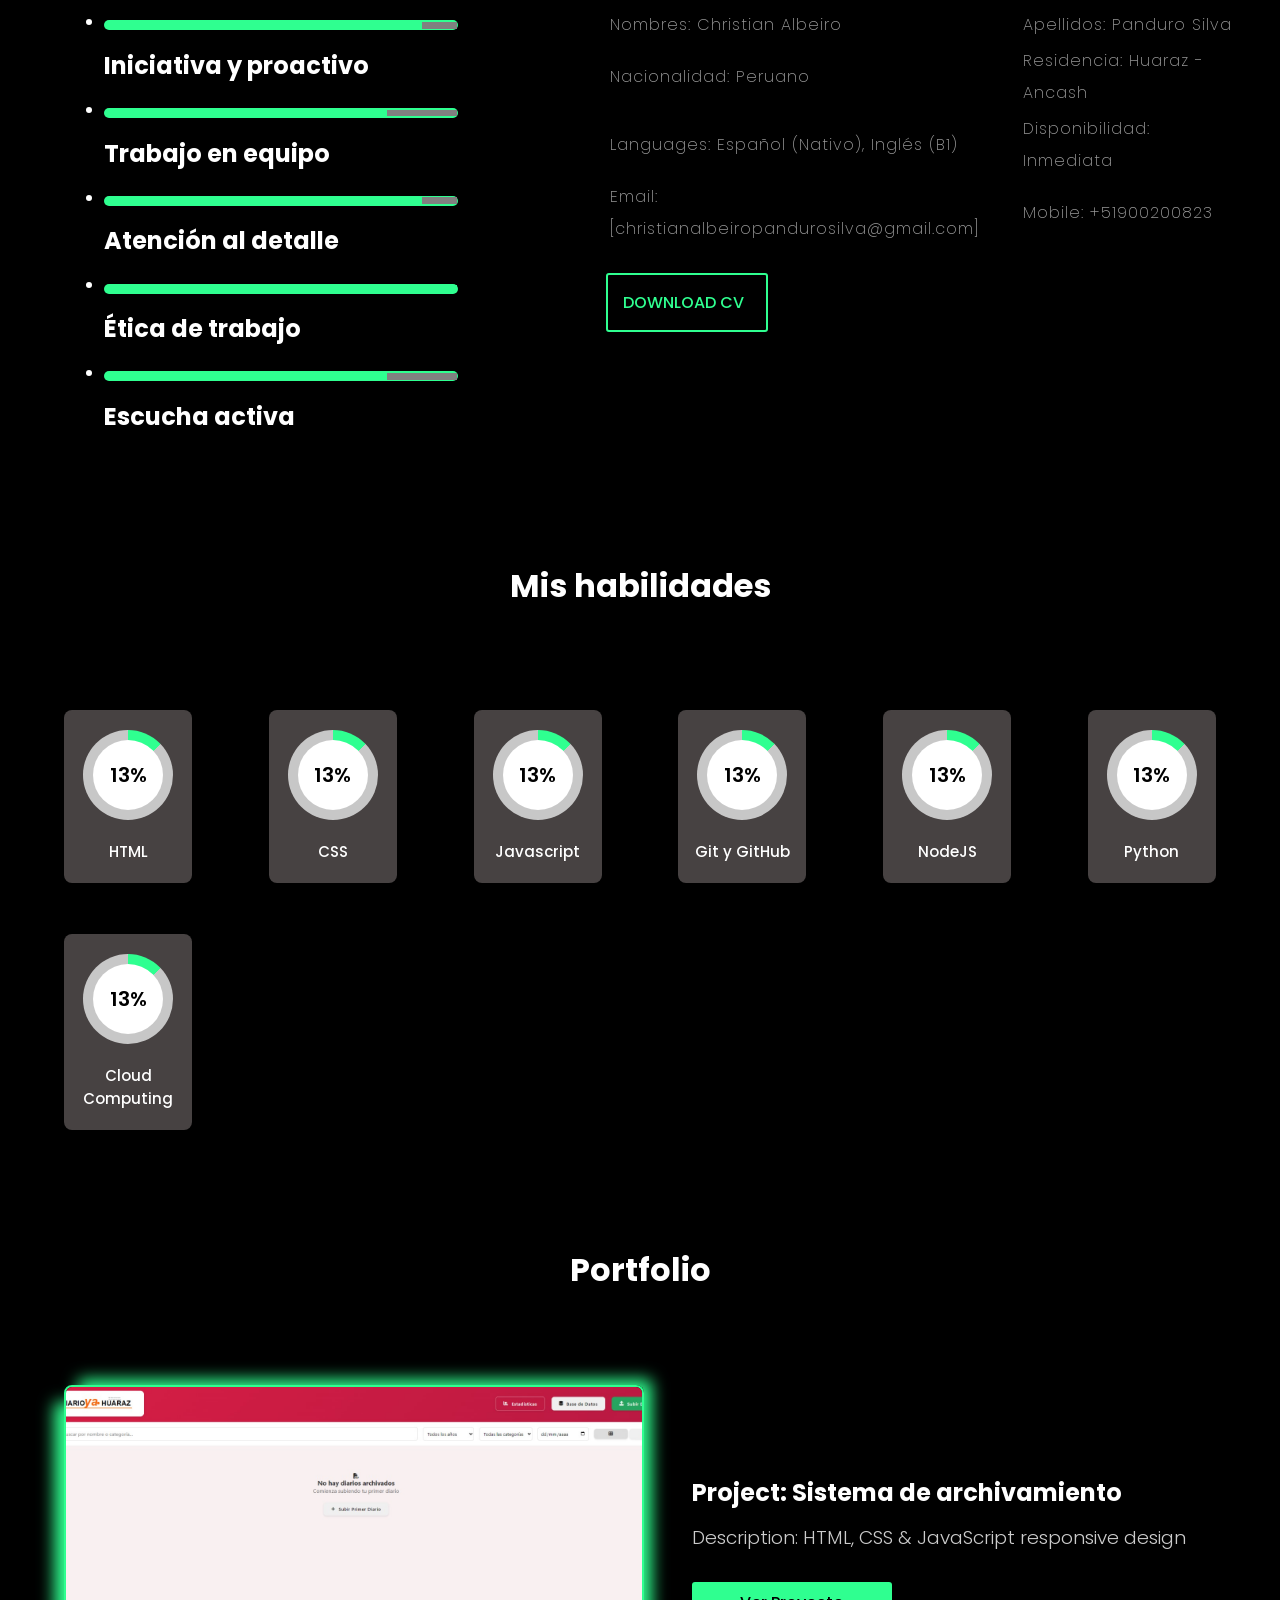
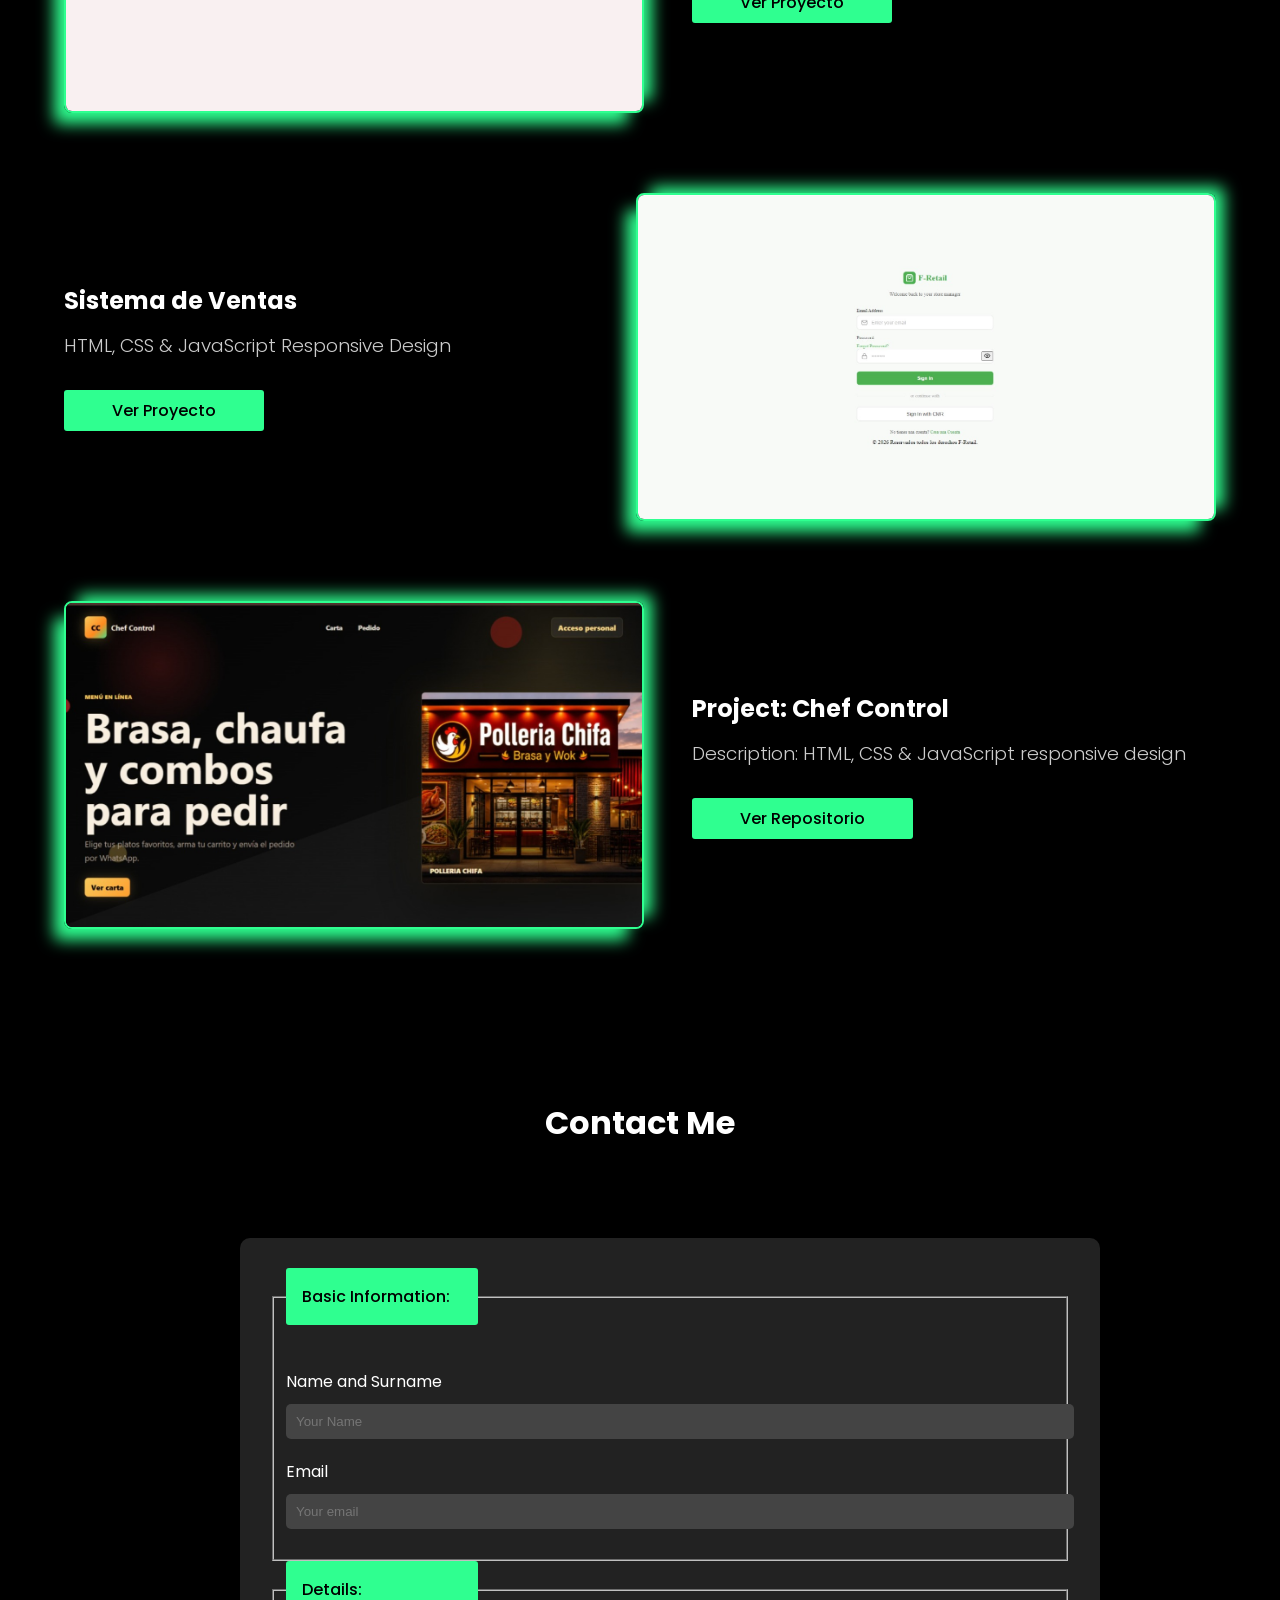
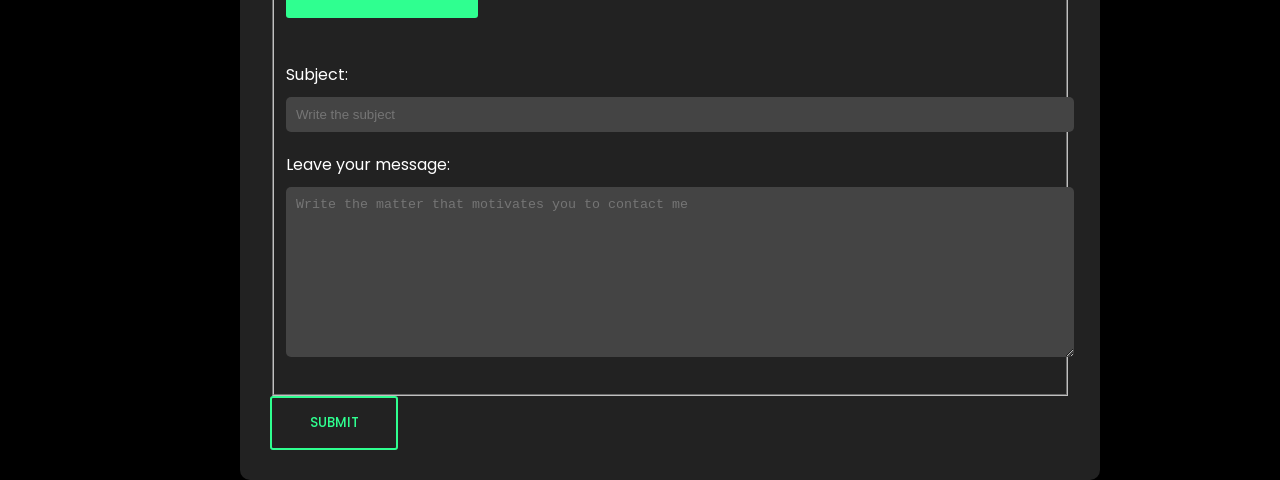
==== commit be0e7023: "acabado" ====
--- a/index.html
+++ b/index.html
@@ -140,8 +140,9 @@
                     </tbody>
                 </table>
                 <div class="about__Container-CV">
-                    <a href="./docs/ChristianAlbeiro_PanduroSilva_CV.pdf" download="ChristianAlbeiro_PanduroSilva_CV.pdf"
-                        class="about__Container-CV-Button">Download CV</a>
+                    <a href="./docs/ChristianAlbeiro_PanduroSilva_CV.pdf"
+                        download="ChristianAlbeiro_PanduroSilva_CV.pdf" class="about__Container-CV-Button">Download
+                        CV</a>
                 </div>
             </div>
         </section>
@@ -217,6 +218,17 @@
                     </div>
                     <img src="./img/F-Retail.jpeg" alt="Sistema de Ventas Project" class="portfolio__Project-Img">
                 </div>
+                <div class="portfolio__Project">
+                    <img src="./img/Chef_control.jpeg" alt="Chef Control Project" class="portfolio__Project-Img">
+                    <div class="portfolio__Project-Info">
+                        <h3 class="portfolio__Text-Right">Project: Chef Control</h3>
+                        <h3 class="portfolio__Text-Description-Right">Description: HTML, CSS & JavaScript responsive
+                            design
+                        </h3>
+                        <a href="https://github.com/LeandroArbildo/chefcontrol_frontend" target="_blank"
+                            class="portfolio__Button">Ver Repositorio</a>
+                    </div>
+                </div>
             </div>
         </section>
 
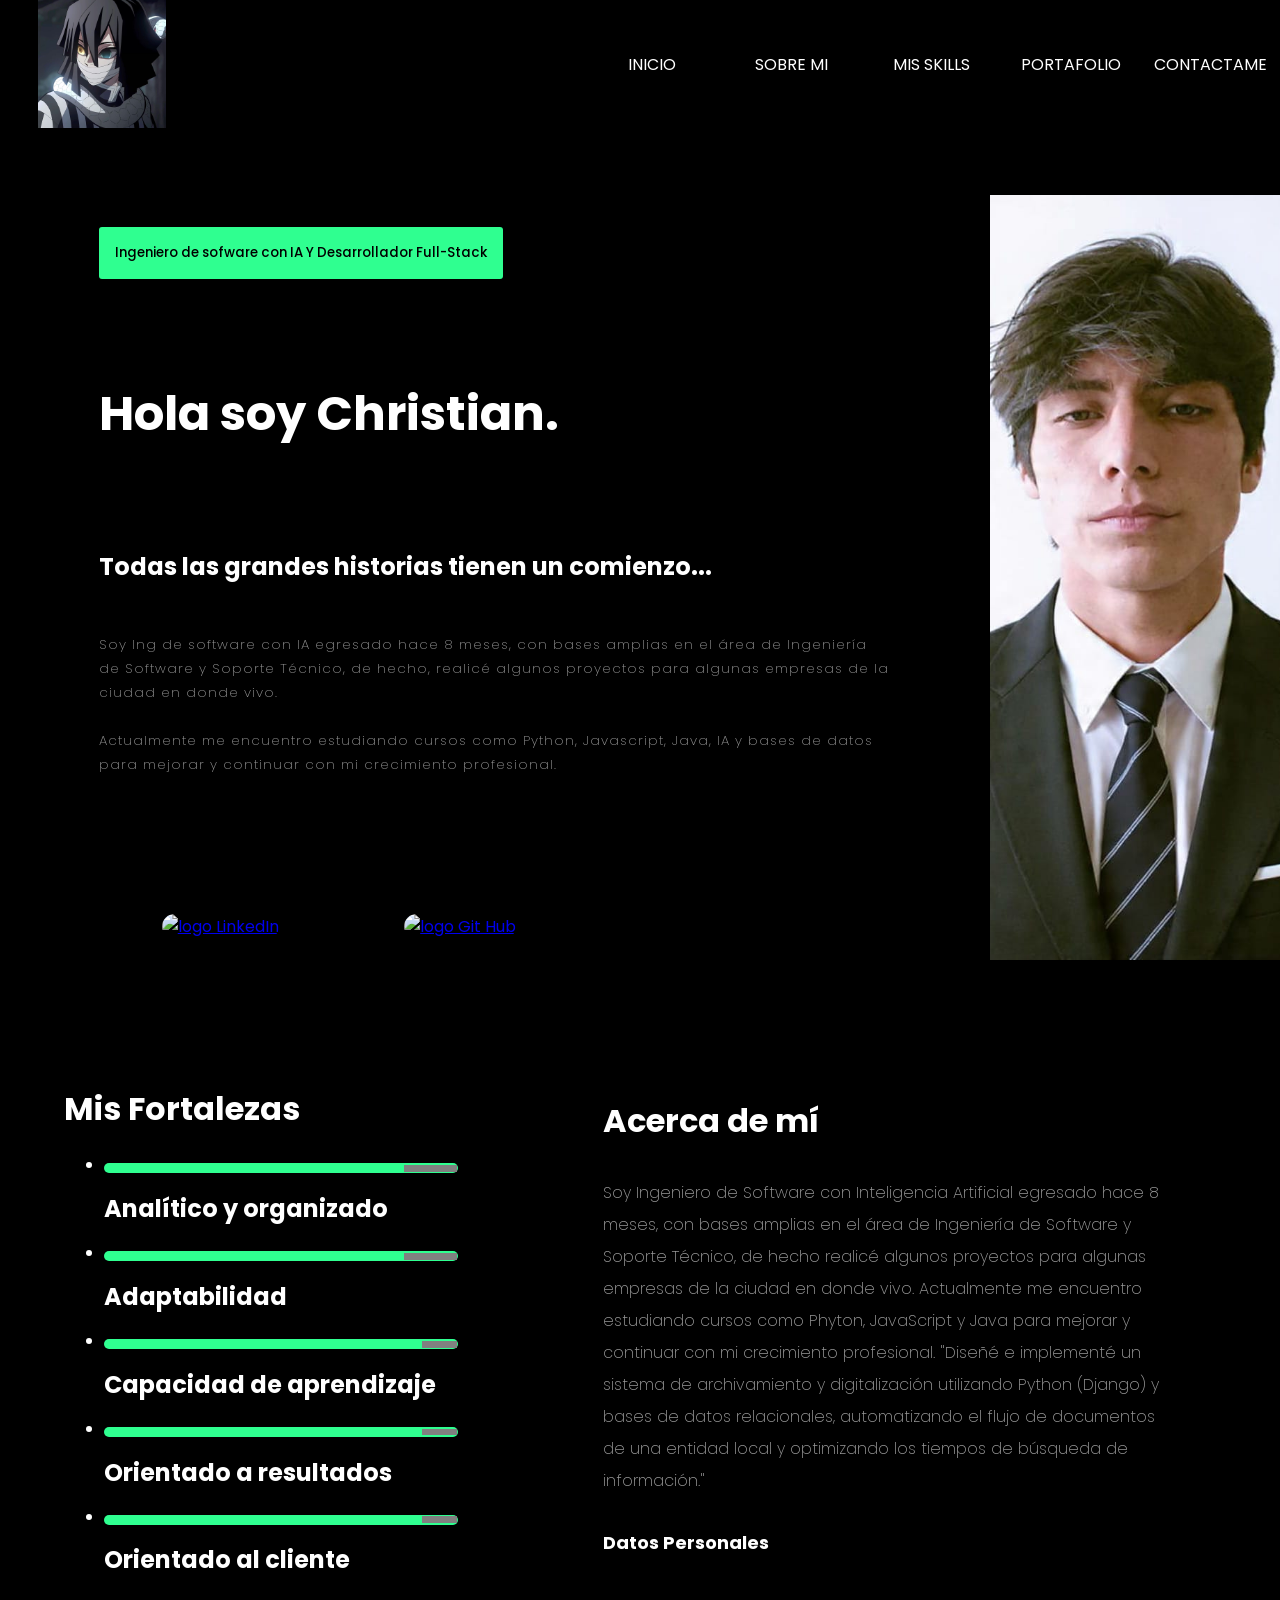
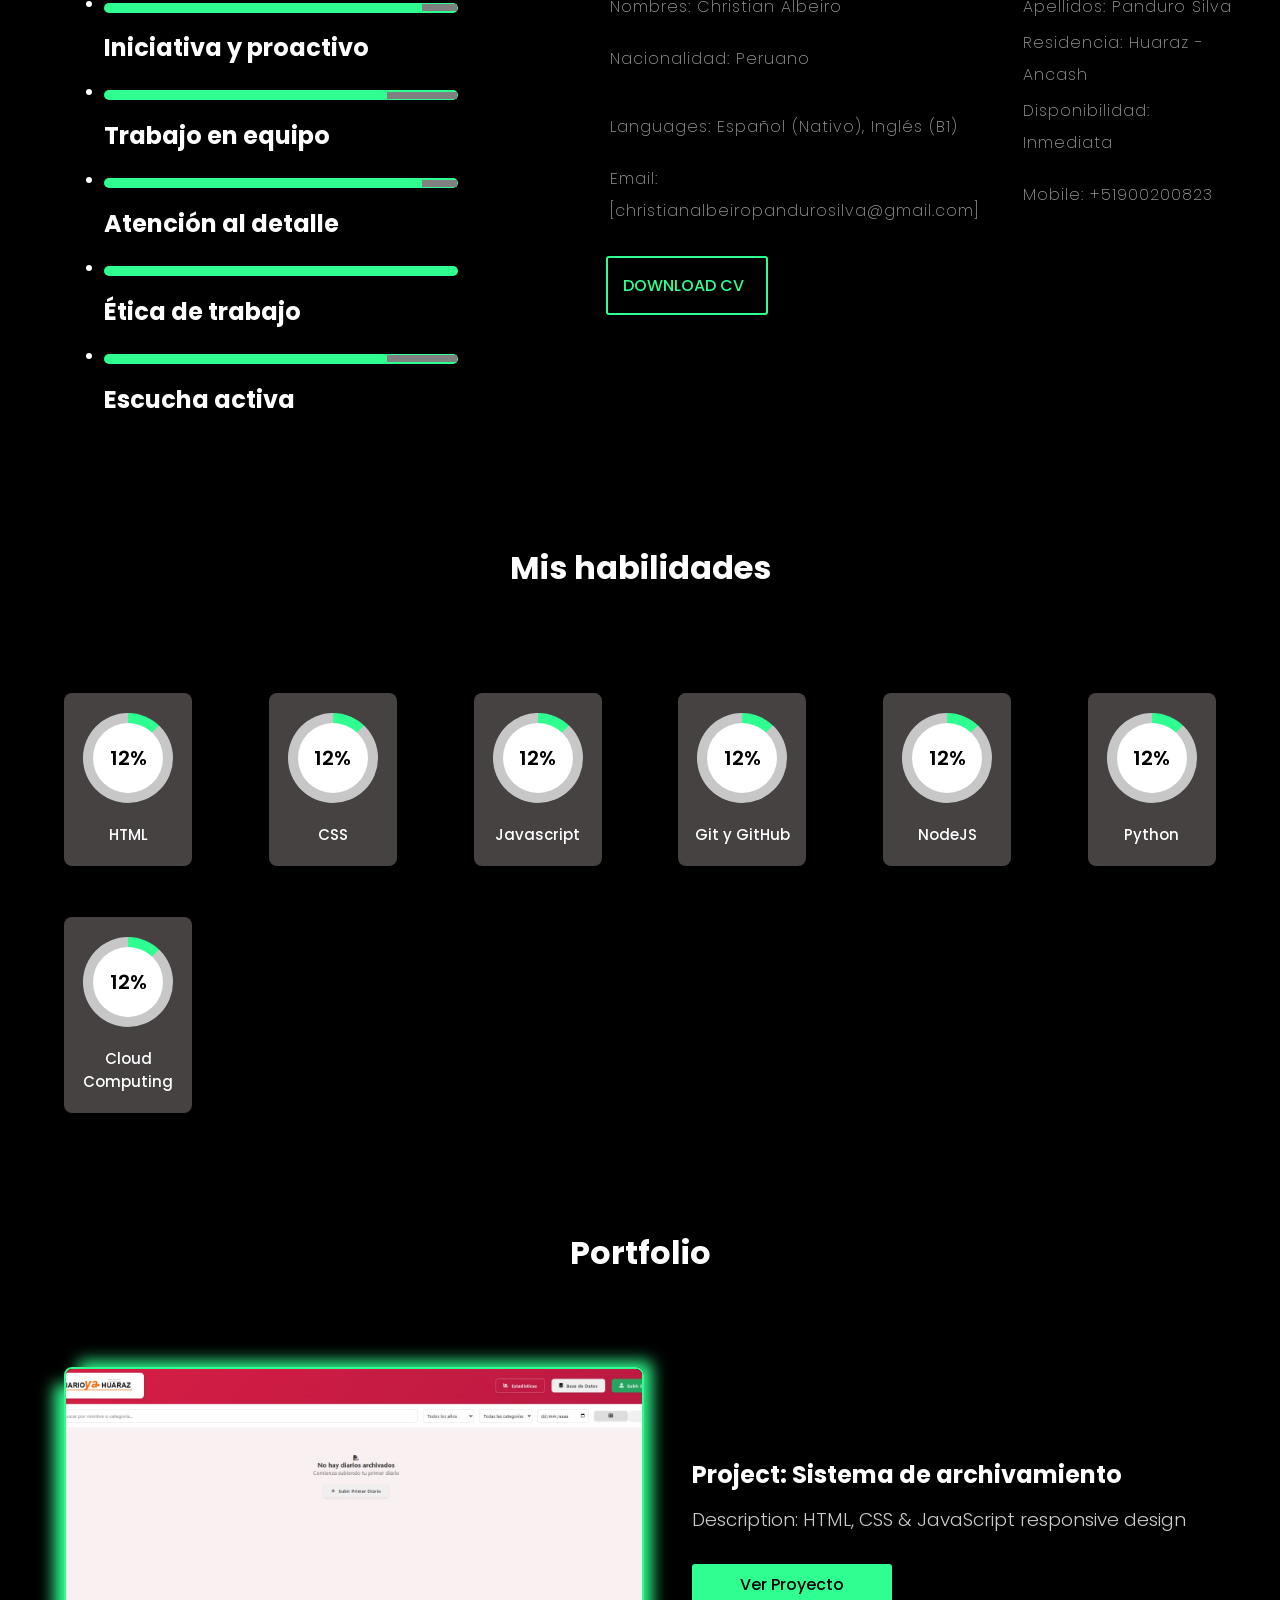
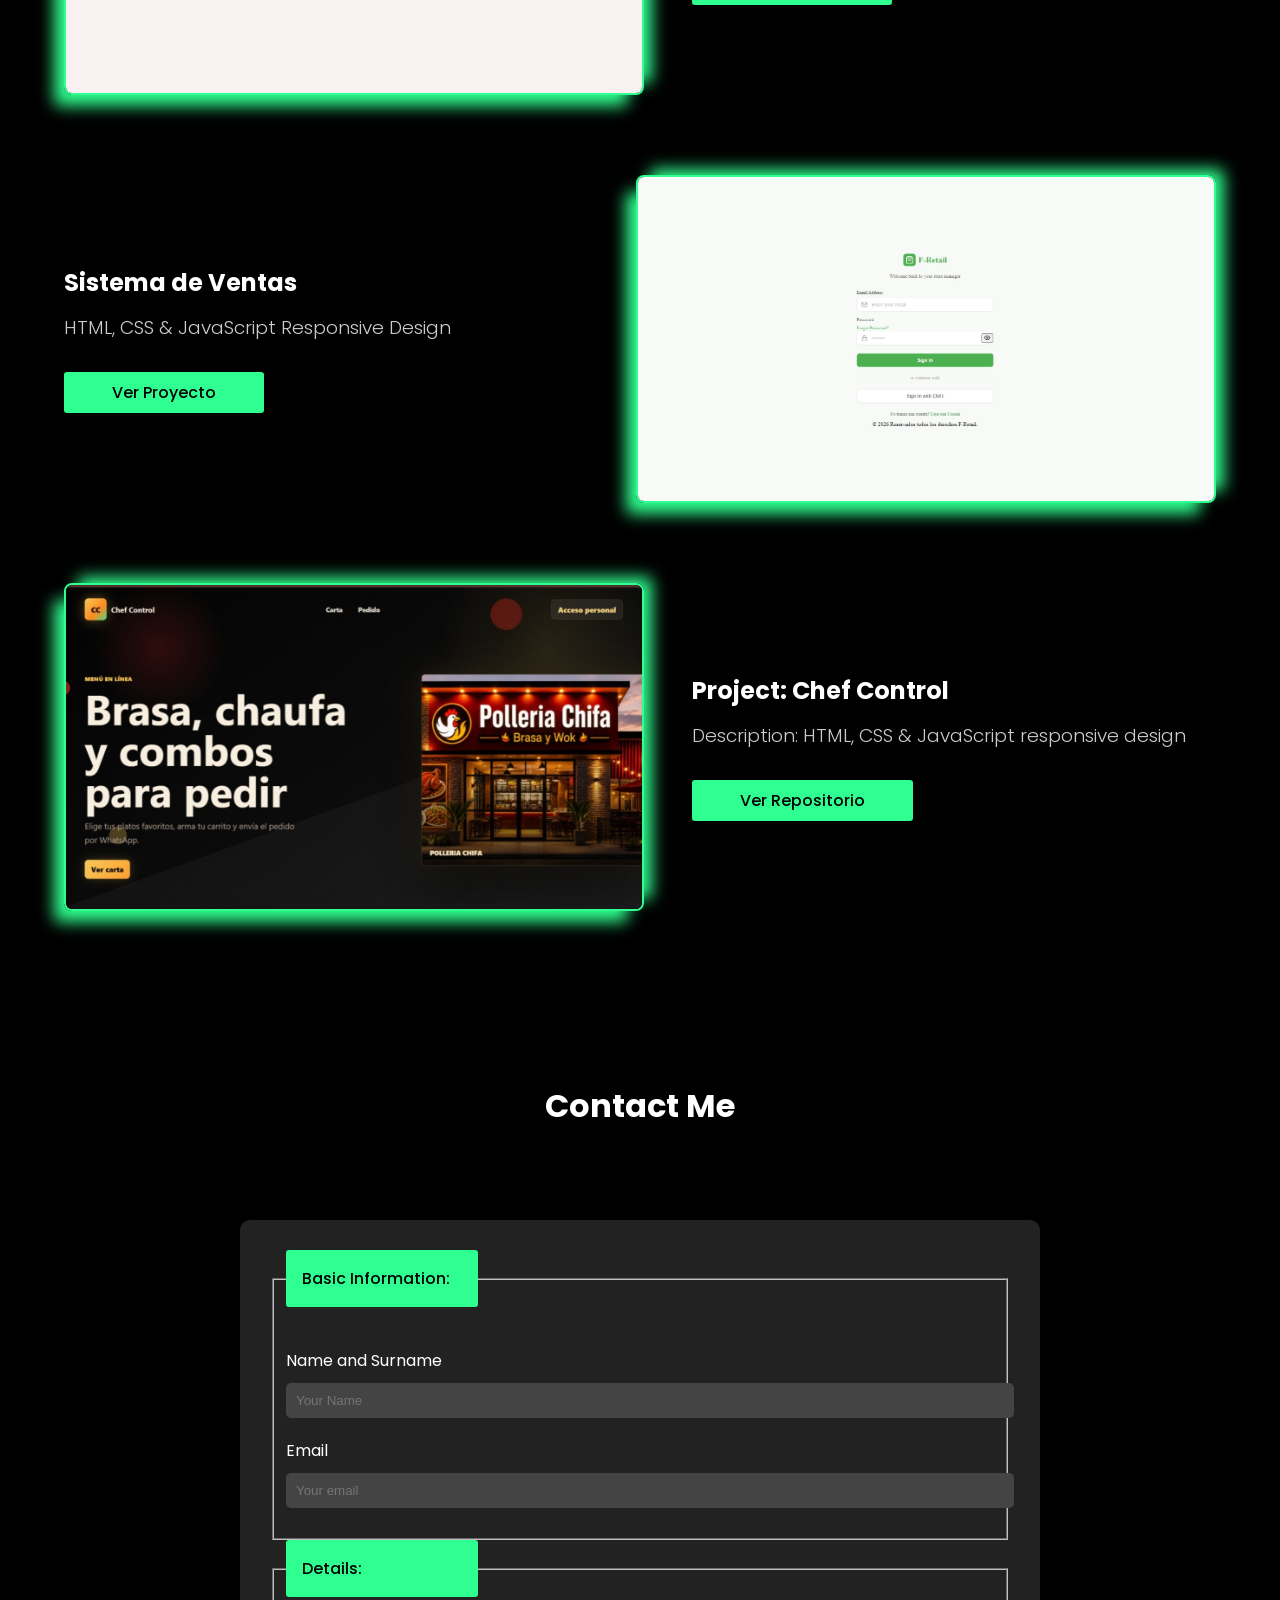
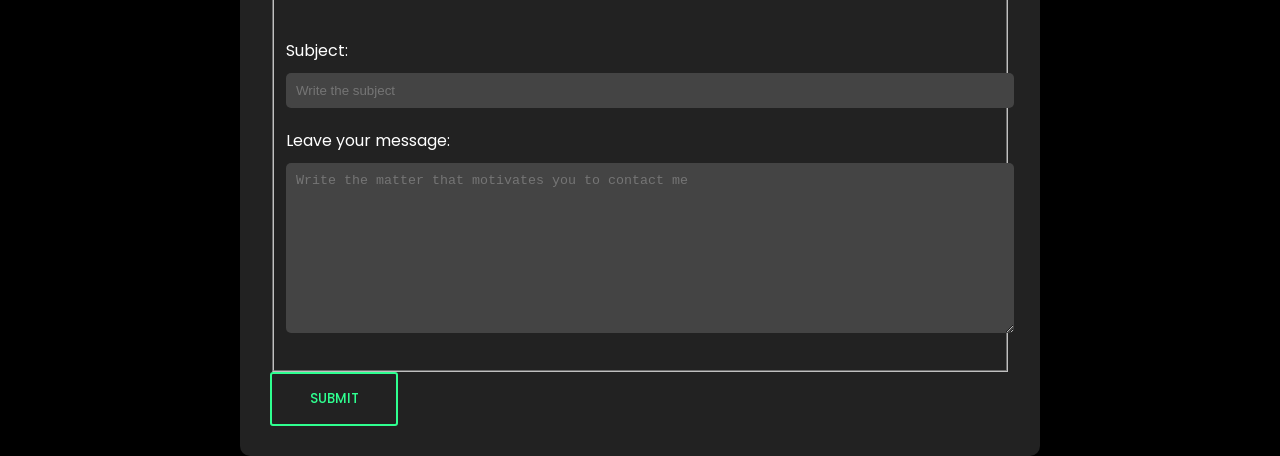
==== commit e575326f: "feat: add modular CSS styles and structure for portfolio layout" ====
--- a/index.html
+++ b/index.html
@@ -39,15 +39,13 @@
                 <button class="banner__Texts-Button">Ingeniero de sofware con IA Y Desarrollador Full-Stack</button>
                 <h1 class="banner__Texts-Title">Hola soy Christian.</h1>
                 <h3 class="banner__Texts-Subtitle"> Todas las grandes historias tienen un comienzo...</h3>
-                <p class="banner__Texts-Paragraph">Soy Ing de sofware con IA egresado hace 8 meses, con bases <br>
+                <p class="banner__Texts-Paragraph">Soy Ing de software con IA egresado hace 8 meses, con bases
                     amplias en
-                    el área de Ingeniería de Software y <br> Soporte Técnico, de hecho, realicé algunos <br>proyectos
+                    el área de Ingeniería de Software y Soporte Técnico, de hecho, realicé algunos proyectos
                     para
                     algunas empresas de la ciudad en donde vivo.<br>
-                    <br> Actualmente me encuentro estudiando cursos como <br>phyton, Javascript, java, IA y bases de
-                    datos para mejorar y<br>
-                    <br> continuar con mi crecimiento profesional. <br>
-
+                    <br> Actualmente me encuentro estudiando cursos como Python, Javascript, Java, IA y bases de
+                    datos para mejorar y continuar con mi crecimiento profesional.
                 </p>
                 <div class="banner__Container-Rrss">
                     <a href="https://www.linkedin.com/in/christian-a-panduro-silva-a528353b9/" target="_blank"><img
--- a/css/style.css
+++ b/css/style.css
@@ -164,7 +164,7 @@
 .banner__Texts-Title {
   margin: 5% 0 5% 10%;
   font-size: 3rem;
-  width: 100%;
+  width: 85%;
 }
 
 .banner__Texts-Subtitle {
@@ -173,13 +173,13 @@
 }
 
 .banner__Texts-Paragraph {
-  margin: 10%;
+  margin: 5% 10%;
   line-height: 1.5rem;
   font-size: smaller;
   font-weight: 200;
   letter-spacing: 1px;
   opacity: 60%;
-  width: 100%;
+  width: 80%;
   /* text-shadow: 1px 1px 1px rgb(0, 0, 0); */
 }
 
@@ -552,16 +552,19 @@
 .form_Container {
   display: flex;
   flex-direction: column;
-  width: 800px;
+  width: 100%;
+  max-width: 800px;
   margin: auto;
 }
 
 form {
-  width: 800px;
+  width: 100%;
+  max-width: 800px;
   margin: 0 auto;
   background-color: #222;
   padding: 30px;
   border-radius: 10px;
+  box-sizing: border-box;
 }
 
 .form__Label {
@@ -635,4 +638,119 @@
   /* tamaño de fuente del mensaje de error */
   margin-top: 5px;
   /* margen superior del mensaje de error */
+}
+
+/* --- RESPONSIVE DESIGN --- */
+
+@media screen and (max-width: 1024px) {
+  .my-Skills__Container {
+    width: calc(100% / 5 - 6%);
+  }
+}
+
+@media screen and (max-width: 768px) {
+  .header__Container {
+    flex-direction: column;
+    padding: 1rem 0;
+  }
+  .logo__Img {
+    width: 30%;
+    margin-bottom: 1rem;
+  }
+  .navbar {
+    width: 100%;
+    justify-content: center;
+    flex-wrap: wrap;
+    gap: 0.5rem;
+  }
+  .navbar__Links {
+    width: auto;
+    padding: 0.5rem;
+    font-size: 0.85rem;
+  }
+  .banner {
+    flex-direction: column;
+    text-align: center;
+  }
+  .banner__Texts-Button, .banner__Texts-Title, .banner__Texts-Subtitle {
+    margin: 5% auto;
+    width: 90%;
+  }
+  .banner__Texts-Paragraph {
+    margin: 5% auto;
+    width: 90%;
+    text-align: center;
+  }
+  .banner__Container-Rrss {
+    margin: 2rem auto;
+    width: 100%;
+    justify-content: center;
+    gap: 2rem;
+  }
+  .banner__Image {
+    width: 80%;
+    height: 60vh;
+    margin-top: 2rem;
+  }
+  .about-me {
+    flex-direction: column;
+  }
+  .about__Progress-Container, .about__Container {
+    width: 90%;
+    margin: auto;
+    padding: 0;
+  }
+  .about__Container-Table {
+    width: 100%;
+    margin: 0;
+  }
+  .my-Skills__Container {
+    width: calc(100% / 3 - 6%);
+  }
+  .portfolio__Project {
+    flex-direction: column;
+  }
+  .portfolio__Project-Img, .portfolio__Project-Info {
+    width: 100%;
+  }
+  .portfolio__Text-Right, .portfolio__Text-Left {
+    text-align: center;
+    width: 100%;
+  }
+  .portfolio__Text-Description-Right, .portfolio__Text-Description-Left {
+    text-align: center;
+    width: 100%;
+  }
+  .portfolio__Button {
+    margin: 0 auto;
+  }
+  .form_Container {
+    width: 90%;
+  }
+}
+
+@media screen and (max-width: 480px) {
+  .my-Skills__Container {
+    width: calc(100% / 2 - 6%);
+  }
+  .banner__Texts-Title {
+    font-size: 2rem;
+  }
+  .logo__Img {
+    width: 50%;
+  }
+  .about__Container-Table {
+    display: block;
+    overflow-x: auto;
+  }
+  td, th {
+    display: block;
+    width: 100%;
+  }
+  .form_Container {
+    width: 95%;
+  }
+  form {
+    padding: 15px;
+  }
 }
